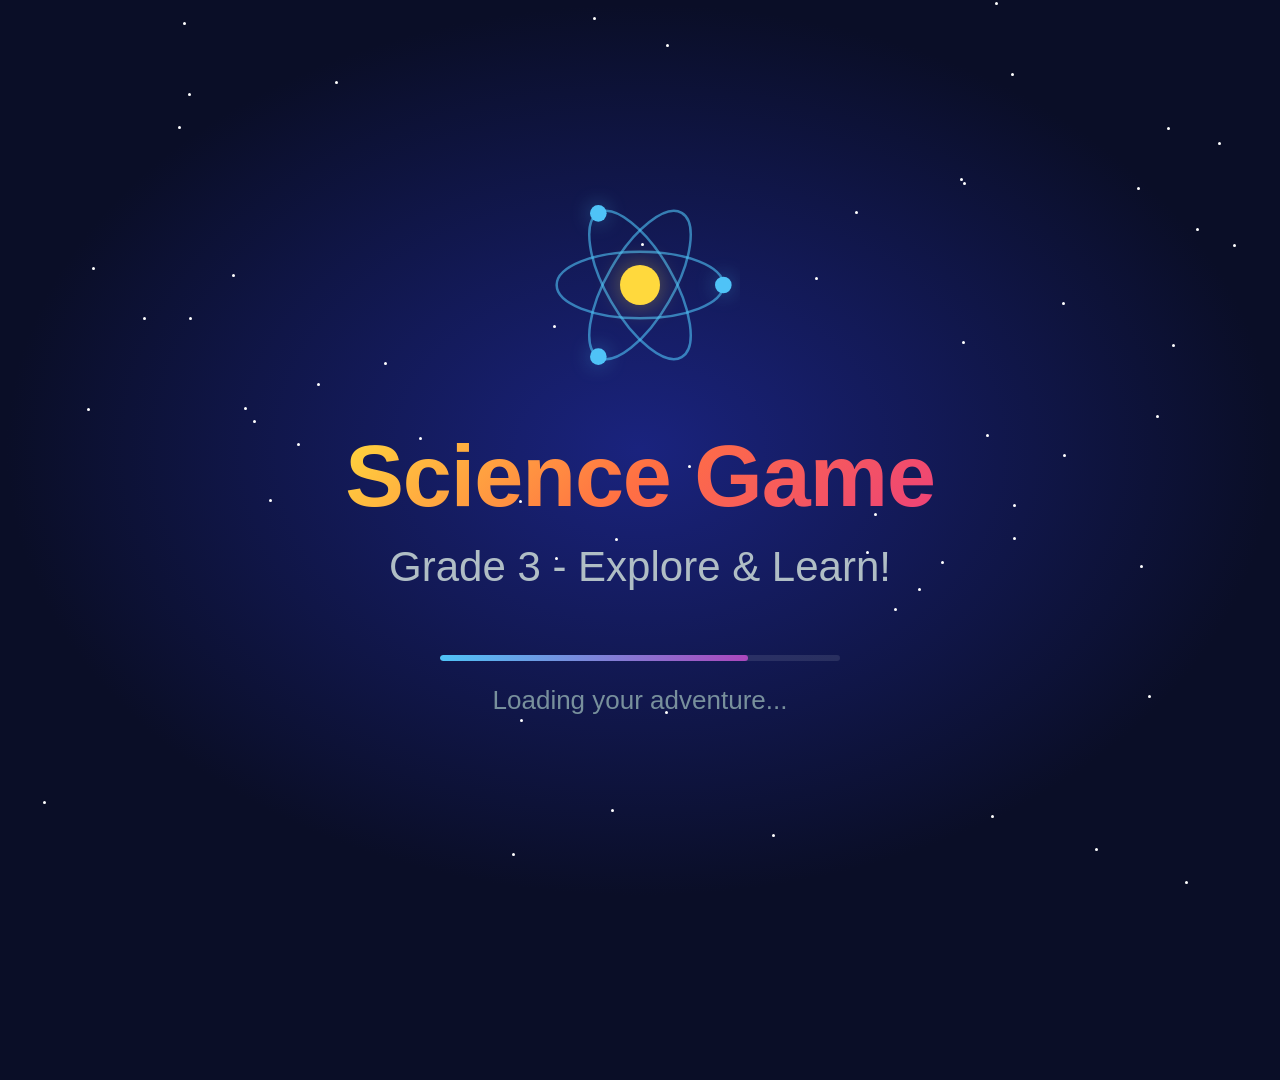
==== science-game/index.html @ 8f6f4080 "Add Samsung TV Science Game for Grade 3 Interactive educational science game built as a Samsung Tize" ====
<!DOCTYPE html>
<html lang="en">
<head>
  <meta charset="UTF-8">
  <meta name="viewport" content="width=1920, initial-scale=1.0">
  <meta http-equiv="X-UA-Compatible" content="ie=edge">
  <title>Science Game - Grade 3</title>
  <link rel="stylesheet" href="css/styles.css">
  <link rel="stylesheet" href="css/animations.css">
</head>
<body>
  <!-- ========== SPLASH SCREEN ========== -->
  <div id="screen-splash" class="screen active">
    <div class="splash-bg">
      <div class="stars-container" id="stars-container"></div>
      <div class="splash-content">
        <div class="splash-icon">
          <svg viewBox="0 0 120 120" class="atom-icon">
            <ellipse cx="60" cy="60" rx="50" ry="20" class="orbit orbit-1"/>
            <ellipse cx="60" cy="60" rx="50" ry="20" class="orbit orbit-2"/>
            <ellipse cx="60" cy="60" rx="50" ry="20" class="orbit orbit-3"/>
            <circle cx="60" cy="60" r="12" class="nucleus"/>
            <circle cx="110" cy="60" r="5" class="electron electron-1"/>
            <circle cx="35" cy="17" r="5" class="electron electron-2"/>
            <circle cx="35" cy="103" r="5" class="electron electron-3"/>
          </svg>
        </div>
        <h1 class="splash-title">Science Game</h1>
        <p class="splash-subtitle">Grade 3 - Explore & Learn!</p>
        <div class="loading-bar">
          <div class="loading-fill" id="loading-fill"></div>
        </div>
        <p class="splash-hint">Loading your adventure...</p>
      </div>
    </div>
  </div>

  <!-- ========== MAIN MENU ========== -->
  <div id="screen-menu" class="screen">
    <div class="menu-bg">
      <div class="particles" id="menu-particles"></div>
      <div class="menu-header">
        <div class="menu-logo">
          <svg viewBox="0 0 80 80" class="atom-icon-sm">
            <ellipse cx="40" cy="40" rx="32" ry="12" class="orbit orbit-1"/>
            <ellipse cx="40" cy="40" rx="32" ry="12" class="orbit orbit-2"/>
            <ellipse cx="40" cy="40" rx="32" ry="12" class="orbit orbit-3"/>
            <circle cx="40" cy="40" r="8" class="nucleus"/>
          </svg>
        </div>
        <h1>Science Game</h1>
        <div class="player-info">
          <div class="player-avatar" id="player-avatar">
            <svg viewBox="0 0 40 40">
              <circle cx="20" cy="15" r="8" fill="#FFD93D"/>
              <path d="M6 35 Q6 24 20 24 Q34 24 34 35" fill="#FFD93D"/>
            </svg>
          </div>
          <span id="player-name">Explorer</span>
          <div class="score-badge">
            <svg viewBox="0 0 24 24" width="20" height="20">
              <polygon points="12,2 15,9 22,9 16,14 18,21 12,17 6,21 8,14 2,9 9,9" fill="#FFD93D"/>
            </svg>
            <span id="menu-total-stars">0</span>
          </div>
        </div>
      </div>

      <div class="menu-grid" id="menu-grid">
        <!-- Topic Card: States of Matter -->
        <div class="topic-card focusable" data-topic="matter" data-nav-row="0" data-nav-col="0" tabindex="0">
          <div class="card-glow"></div>
          <div class="card-icon">
            <svg viewBox="0 0 80 80">
              <rect x="15" y="45" width="22" height="22" rx="2" fill="#4FC3F7" opacity="0.9"/>
              <circle cx="55" cy="30" r="12" fill="#4FC3F7" opacity="0.6"/>
              <circle cx="50" cy="55" r="4" fill="#4FC3F7" opacity="0.3"/>
              <circle cx="60" cy="50" r="3" fill="#4FC3F7" opacity="0.3"/>
              <circle cx="55" cy="60" r="3.5" fill="#4FC3F7" opacity="0.3"/>
            </svg>
          </div>
          <h3>States of Matter</h3>
          <p>Solid, Liquid & Gas</p>
          <div class="card-stars" id="stars-matter">
            <span class="star empty"></span><span class="star empty"></span><span class="star empty"></span>
          </div>
          <div class="card-badge">10 Questions</div>
        </div>

        <!-- Topic Card: Solar System -->
        <div class="topic-card focusable" data-topic="solar" data-nav-row="0" data-nav-col="1" tabindex="0">
          <div class="card-glow"></div>
          <div class="card-icon">
            <svg viewBox="0 0 80 80">
              <circle cx="40" cy="40" r="14" fill="#FFD93D"/>
              <circle cx="40" cy="40" r="22" fill="none" stroke="#FFD93D" stroke-width="1" opacity="0.4"/>
              <circle cx="62" cy="40" r="4" fill="#4FC3F7"/>
              <circle cx="40" cy="40" r="30" fill="none" stroke="#FFD93D" stroke-width="1" opacity="0.3"/>
              <circle cx="40" cy="10" r="3" fill="#FF7043"/>
            </svg>
          </div>
          <h3>Solar System</h3>
          <p>Planets & Stars</p>
          <div class="card-stars" id="stars-solar">
            <span class="star empty"></span><span class="star empty"></span><span class="star empty"></span>
          </div>
          <div class="card-badge">10 Questions</div>
        </div>

        <!-- Topic Card: Plants -->
        <div class="topic-card focusable" data-topic="plants" data-nav-row="0" data-nav-col="2" tabindex="0">
          <div class="card-glow"></div>
          <div class="card-icon">
            <svg viewBox="0 0 80 80">
              <rect x="37" y="40" width="6" height="25" rx="2" fill="#66BB6A"/>
              <ellipse cx="40" cy="32" rx="16" ry="14" fill="#66BB6A"/>
              <ellipse cx="30" cy="36" rx="10" ry="8" fill="#81C784"/>
              <ellipse cx="50" cy="36" rx="10" ry="8" fill="#81C784"/>
              <circle cx="40" cy="28" r="4" fill="#FFEE58"/>
            </svg>
          </div>
          <h3>Plant Life</h3>
          <p>Seeds to Trees</p>
          <div class="card-stars" id="stars-plants">
            <span class="star empty"></span><span class="star empty"></span><span class="star empty"></span>
          </div>
          <div class="card-badge">10 Questions</div>
        </div>

        <!-- Topic Card: Animals -->
        <div class="topic-card focusable" data-topic="animals" data-nav-row="1" data-nav-col="0" tabindex="0">
          <div class="card-glow"></div>
          <div class="card-icon">
            <svg viewBox="0 0 80 80">
              <ellipse cx="40" cy="45" rx="18" ry="14" fill="#FF8A65"/>
              <circle cx="32" cy="32" r="8" fill="#FF8A65"/>
              <circle cx="48" cy="32" r="8" fill="#FF8A65"/>
              <circle cx="32" cy="30" r="3" fill="#FFF"/>
              <circle cx="48" cy="30" r="3" fill="#FFF"/>
              <circle cx="32" cy="31" r="1.5" fill="#333"/>
              <circle cx="48" cy="31" r="1.5" fill="#333"/>
              <ellipse cx="40" cy="38" rx="4" ry="3" fill="#FF7043"/>
            </svg>
          </div>
          <h3>Animals</h3>
          <p>Habitats & Groups</p>
          <div class="card-stars" id="stars-animals">
            <span class="star empty"></span><span class="star empty"></span><span class="star empty"></span>
          </div>
          <div class="card-badge">10 Questions</div>
        </div>

        <!-- Topic Card: Human Body -->
        <div class="topic-card focusable" data-topic="body" data-nav-row="1" data-nav-col="1" tabindex="0">
          <div class="card-glow"></div>
          <div class="card-icon">
            <svg viewBox="0 0 80 80">
              <circle cx="40" cy="22" r="10" fill="#EF9A9A"/>
              <rect x="32" y="32" width="16" height="22" rx="4" fill="#EF9A9A"/>
              <rect x="22" y="34" width="10" height="4" rx="2" fill="#EF9A9A"/>
              <rect x="48" y="34" width="10" height="4" rx="2" fill="#EF9A9A"/>
              <rect x="34" y="54" width="5" height="14" rx="2" fill="#EF9A9A"/>
              <rect x="41" y="54" width="5" height="14" rx="2" fill="#EF9A9A"/>
            </svg>
          </div>
          <h3>Human Body</h3>
          <p>Bones & Organs</p>
          <div class="card-stars" id="stars-body">
            <span class="star empty"></span><span class="star empty"></span><span class="star empty"></span>
          </div>
          <div class="card-badge">10 Questions</div>
        </div>

        <!-- Topic Card: Weather -->
        <div class="topic-card focusable" data-topic="weather" data-nav-row="1" data-nav-col="2" tabindex="0">
          <div class="card-glow"></div>
          <div class="card-icon">
            <svg viewBox="0 0 80 80">
              <circle cx="36" cy="32" r="14" fill="#FFD93D"/>
              <path d="M50 42 Q58 30 66 42 Q74 30 74 42 Q74 54 62 54 L46 54 Q38 54 38 46 Q38 38 50 42Z" fill="#B0BEC5"/>
              <line x1="44" y1="58" x2="44" y2="68" stroke="#4FC3F7" stroke-width="2" stroke-linecap="round"/>
              <line x1="52" y1="58" x2="52" y2="66" stroke="#4FC3F7" stroke-width="2" stroke-linecap="round"/>
              <line x1="60" y1="58" x2="60" y2="70" stroke="#4FC3F7" stroke-width="2" stroke-linecap="round"/>
            </svg>
          </div>
          <h3>Weather</h3>
          <p>Sun, Rain & Wind</p>
          <div class="card-stars" id="stars-weather">
            <span class="star empty"></span><span class="star empty"></span><span class="star empty"></span>
          </div>
          <div class="card-badge">10 Questions</div>
        </div>
      </div>

      <div class="menu-footer">
        <div class="control-hint">
          <span class="key-icon">&#9664; &#9654; &#9650; &#9660;</span> Navigate
          <span class="key-icon spacer">OK</span> Select
          <span class="key-icon spacer">BACK</span> Exit
        </div>
      </div>
    </div>
  </div>

  <!-- ========== GAME SCREEN ========== -->
  <div id="screen-game" class="screen">
    <div class="game-bg">
      <!-- Top Bar -->
      <div class="game-topbar">
        <div class="topbar-left">
          <button class="btn-back focusable" id="btn-back" data-nav-row="0" data-nav-col="0" tabindex="0">
            <svg viewBox="0 0 24 24" width="24" height="24">
              <path d="M20 11H7.83l5.59-5.59L12 4l-8 8 8 8 1.41-1.41L7.83 13H20v-2z" fill="currentColor"/>
            </svg>
            Back
          </button>
          <h2 id="game-topic-title">States of Matter</h2>
        </div>
        <div class="topbar-right">
          <div class="progress-container">
            <div class="progress-bar">
              <div class="progress-fill" id="progress-fill"></div>
            </div>
            <span id="progress-text">1/10</span>
          </div>
          <div class="score-display">
            <svg viewBox="0 0 24 24" width="22" height="22">
              <polygon points="12,2 15,9 22,9 16,14 18,21 12,17 6,21 8,14 2,9 9,9" fill="#FFD93D"/>
            </svg>
            <span id="game-score">0</span>
          </div>
        </div>
      </div>

      <!-- Question Area -->
      <div class="question-area">
        <div class="question-card" id="question-card">
          <div class="question-number" id="question-number">Question 1</div>
          <div class="question-text" id="question-text">Loading question...</div>
          <div class="question-hint" id="question-hint"></div>
        </div>

        <!-- Visual Aid Area -->
        <div class="visual-aid" id="visual-aid"></div>
      </div>

      <!-- Answer Options -->
      <div class="answers-grid" id="answers-grid">
        <button class="answer-btn focusable" data-answer="0" data-nav-row="2" data-nav-col="0" tabindex="0">
          <span class="answer-letter">A</span>
          <span class="answer-text" id="answer-0">Answer A</span>
          <span class="answer-icon"></span>
        </button>
        <button class="answer-btn focusable" data-answer="1" data-nav-row="2" data-nav-col="1" tabindex="0">
          <span class="answer-letter">B</span>
          <span class="answer-text" id="answer-1">Answer B</span>
          <span class="answer-icon"></span>
        </button>
        <button class="answer-btn focusable" data-answer="2" data-nav-row="3" data-nav-col="0" tabindex="0">
          <span class="answer-letter">C</span>
          <span class="answer-text" id="answer-2">Answer C</span>
          <span class="answer-icon"></span>
        </button>
        <button class="answer-btn focusable" data-answer="3" data-nav-row="3" data-nav-col="1" tabindex="0">
          <span class="answer-letter">D</span>
          <span class="answer-text" id="answer-3">Answer D</span>
          <span class="answer-icon"></span>
        </button>
      </div>

      <!-- Feedback Overlay -->
      <div class="feedback-overlay" id="feedback-overlay">
        <div class="feedback-content" id="feedback-content">
          <div class="feedback-icon" id="feedback-icon"></div>
          <h2 id="feedback-title">Correct!</h2>
          <p id="feedback-text">Great job!</p>
          <div class="feedback-points" id="feedback-points">+10</div>
        </div>
      </div>

      <!-- Timer -->
      <div class="timer-ring" id="timer-ring">
        <svg viewBox="0 0 60 60">
          <circle cx="30" cy="30" r="26" fill="none" stroke="rgba(255,255,255,0.1)" stroke-width="4"/>
          <circle cx="30" cy="30" r="26" fill="none" stroke="#4FC3F7" stroke-width="4"
            stroke-dasharray="163.36" stroke-dashoffset="0" id="timer-circle"
            stroke-linecap="round" transform="rotate(-90 30 30)"/>
        </svg>
        <span id="timer-text">15</span>
      </div>
    </div>
  </div>

  <!-- ========== RESULTS SCREEN ========== -->
  <div id="screen-results" class="screen">
    <div class="results-bg">
      <div class="confetti-container" id="confetti-container"></div>
      <div class="results-content">
        <div class="results-trophy" id="results-trophy">
          <svg viewBox="0 0 120 140">
            <path d="M35 20 h50 v10 q0 40 -25 55 q-25 -15 -25 -55 z" fill="#FFD93D"/>
            <rect x="45" y="85" width="30" height="8" rx="2" fill="#FFC107"/>
            <rect x="40" y="93" width="40" height="6" rx="3" fill="#FFD93D"/>
            <path d="M35 20 h-15 q-5 0 -5 10 v10 q0 15 20 20" fill="none" stroke="#FFD93D" stroke-width="6" stroke-linecap="round"/>
            <path d="M85 20 h15 q5 0 5 10 v10 q0 15 -20 20" fill="none" stroke="#FFD93D" stroke-width="6" stroke-linecap="round"/>
          </svg>
        </div>
        <h1 id="results-title">Amazing!</h1>
        <p id="results-subtitle">You completed States of Matter</p>

        <div class="results-stats">
          <div class="stat-card">
            <div class="stat-value" id="results-score">0</div>
            <div class="stat-label">Points</div>
          </div>
          <div class="stat-card">
            <div class="stat-value" id="results-correct">0/10</div>
            <div class="stat-label">Correct</div>
          </div>
          <div class="stat-card">
            <div class="stat-value" id="results-time">0s</div>
            <div class="stat-label">Avg Time</div>
          </div>
        </div>

        <div class="results-stars" id="results-stars">
          <span class="result-star"></span>
          <span class="result-star"></span>
          <span class="result-star"></span>
        </div>

        <div class="results-buttons">
          <button class="btn-primary focusable" id="btn-retry" data-nav-row="0" data-nav-col="0" tabindex="0">
            <svg viewBox="0 0 24 24" width="22" height="22">
              <path d="M17.65 6.35A7.96 7.96 0 0012 4c-4.42 0-7.99 3.58-7.99 8s3.57 8 7.99 8c3.73 0 6.84-2.55 7.73-6h-2.08A5.99 5.99 0 0112 18c-3.31 0-6-2.69-6-6s2.69-6 6-6c1.66 0 3.14.69 4.22 1.78L13 11h7V4l-2.35 2.35z" fill="currentColor"/>
            </svg>
            Try Again
          </button>
          <button class="btn-secondary focusable" id="btn-menu" data-nav-row="0" data-nav-col="1" tabindex="0">
            <svg viewBox="0 0 24 24" width="22" height="22">
              <path d="M3 13h8V3H3v10zm0 8h8v-6H3v6zm10 0h8V11h-8v10zm0-18v6h8V3h-8z" fill="currentColor"/>
            </svg>
            Main Menu
          </button>
        </div>

        <div class="control-hint" style="margin-top:40px">
          <span class="key-icon">&#9664; &#9654;</span> Navigate
          <span class="key-icon spacer">OK</span> Select
        </div>
      </div>
    </div>
  </div>

  <script src="js/questions.js"></script>
  <script src="js/sounds.js"></script>
  <script src="js/navigation.js"></script>
  <script src="js/game.js"></script>
  <script src="js/app.js"></script>
</body>
</html>
---- science-game/css/styles.css ----
/* ============================================================
   SCIENCE GAME - Samsung TV Optimized Styles
   Resolution: 1920x1080 (Full HD TV standard)
   Safe Zone: 90% (5% margin on all sides for TV overscan)
   Font Size: Minimum 28px for 10-foot UI readability
   Focus: High-contrast focus indicators for D-pad navigation
   ============================================================ */

/* ---------- Reset & Base ---------- */
*, *::before, *::after {
  margin: 0;
  padding: 0;
  box-sizing: border-box;
}

:root {
  /* Color palette */
  --bg-primary: #0a0e27;
  --bg-secondary: #131940;
  --bg-card: rgba(25, 32, 72, 0.85);
  --bg-card-hover: rgba(35, 45, 95, 0.95);
  --text-primary: #FFFFFF;
  --text-secondary: #B0BEC5;
  --text-muted: #78909C;
  --accent-blue: #4FC3F7;
  --accent-green: #66BB6A;
  --accent-yellow: #FFD93D;
  --accent-red: #EF5350;
  --accent-orange: #FF7043;
  --accent-purple: #AB47BC;
  --accent-pink: #EC407A;
  --glow-blue: rgba(79, 195, 247, 0.4);
  --glow-green: rgba(102, 187, 106, 0.4);
  --glow-yellow: rgba(255, 217, 61, 0.4);
  --focus-ring: #FFD93D;
  --safe-margin: 5%;

  /* Typography - TV optimized sizes */
  --font-xs: 22px;
  --font-sm: 26px;
  --font-md: 32px;
  --font-lg: 42px;
  --font-xl: 56px;
  --font-xxl: 72px;

  /* Spacing */
  --space-xs: 8px;
  --space-sm: 16px;
  --space-md: 24px;
  --space-lg: 40px;
  --space-xl: 64px;
}

html, body {
  width: 1920px;
  height: 1080px;
  overflow: hidden;
  font-family: 'SamsungOne', 'Segoe UI', -apple-system, BlinkMacSystemFont, sans-serif;
  background: var(--bg-primary);
  color: var(--text-primary);
  -webkit-font-smoothing: antialiased;
  -moz-osx-font-smoothing: grayscale;
  user-select: none;
  cursor: none;
}

/* ---------- Screen Management ---------- */
.screen {
  position: absolute;
  top: 0;
  left: 0;
  width: 100%;
  height: 100%;
  opacity: 0;
  visibility: hidden;
  transition: opacity 0.4s ease, visibility 0.4s ease;
  will-change: opacity;
}

.screen.active {
  opacity: 1;
  visibility: visible;
}

/* ============================================================
   SPLASH SCREEN
   ============================================================ */
.splash-bg {
  width: 100%;
  height: 100%;
  background: radial-gradient(ellipse at center, #1a237e 0%, #0a0e27 70%);
  display: flex;
  align-items: center;
  justify-content: center;
  position: relative;
  overflow: hidden;
}

.stars-container {
  position: absolute;
  width: 100%;
  height: 100%;
  pointer-events: none;
}

.star-particle {
  position: absolute;
  width: 3px;
  height: 3px;
  background: #FFF;
  border-radius: 50%;
  animation: twinkle 2s ease-in-out infinite;
}

.splash-content {
  text-align: center;
  z-index: 2;
}

.splash-icon {
  width: 200px;
  height: 200px;
  margin: 0 auto var(--space-lg);
}

.atom-icon, .atom-icon-sm {
  width: 100%;
  height: 100%;
}

.orbit {
  fill: none;
  stroke: var(--accent-blue);
  stroke-width: 1.5;
  opacity: 0.6;
}

.orbit-1 { transform-origin: center; }
.orbit-2 { transform: rotate(60deg); transform-origin: center; }
.orbit-3 { transform: rotate(120deg); transform-origin: center; }

.nucleus {
  fill: var(--accent-yellow);
  filter: drop-shadow(0 0 8px var(--glow-yellow));
}

.electron {
  fill: var(--accent-blue);
  filter: drop-shadow(0 0 6px var(--glow-blue));
}

.splash-title {
  font-size: 88px;
  font-weight: 800;
  letter-spacing: -1px;
  background: linear-gradient(135deg, #FFD93D 0%, #FF7043 50%, #EC407A 100%);
  -webkit-background-clip: text;
  -webkit-text-fill-color: transparent;
  background-clip: text;
  margin-bottom: var(--space-sm);
  text-shadow: none;
}

.splash-subtitle {
  font-size: var(--font-lg);
  color: var(--text-secondary);
  font-weight: 400;
  margin-bottom: var(--space-xl);
}

.loading-bar {
  width: 400px;
  height: 6px;
  background: rgba(255, 255, 255, 0.1);
  border-radius: 3px;
  margin: 0 auto var(--space-md);
  overflow: hidden;
}

.loading-fill {
  width: 0%;
  height: 100%;
  background: linear-gradient(90deg, var(--accent-blue), var(--accent-purple));
  border-radius: 3px;
  transition: width 0.3s ease;
}

.splash-hint {
  font-size: var(--font-sm);
  color: var(--text-muted);
  animation: pulse 1.5s ease-in-out infinite;
}

/* ============================================================
   MAIN MENU
   ============================================================ */
.menu-bg {
  width: 100%;
  height: 100%;
  background: linear-gradient(160deg, #0d1137 0%, #0a0e27 40%, #131940 100%);
  padding: var(--safe-margin);
  display: flex;
  flex-direction: column;
  position: relative;
  overflow: hidden;
}

.particles {
  position: absolute;
  width: 100%;
  height: 100%;
  top: 0;
  left: 0;
  pointer-events: none;
}

.particle {
  position: absolute;
  border-radius: 50%;
  opacity: 0.15;
  animation: float 8s ease-in-out infinite;
}

.menu-header {
  display: flex;
  align-items: center;
  gap: var(--space-md);
  margin-bottom: var(--space-lg);
  z-index: 2;
}

.menu-logo {
  width: 60px;
  height: 60px;
  flex-shrink: 0;
}

.menu-header h1 {
  font-size: var(--font-xl);
  font-weight: 700;
  background: linear-gradient(135deg, #FFD93D, #FF7043);
  -webkit-background-clip: text;
  -webkit-text-fill-color: transparent;
  background-clip: text;
  flex: 1;
}

.player-info {
  display: flex;
  align-items: center;
  gap: var(--space-sm);
  background: var(--bg-card);
  padding: 12px 24px;
  border-radius: 50px;
  border: 1px solid rgba(255, 255, 255, 0.08);
}

.player-avatar {
  width: 40px;
  height: 40px;
}

.player-info span {
  font-size: var(--font-sm);
  font-weight: 500;
}

.score-badge {
  display: flex;
  align-items: center;
  gap: 6px;
  background: rgba(255, 217, 61, 0.15);
  padding: 6px 16px;
  border-radius: 20px;
  margin-left: var(--space-xs);
}

.score-badge span {
  font-size: var(--font-sm);
  color: var(--accent-yellow);
  font-weight: 700;
}

/* ---------- Topic Cards Grid ---------- */
.menu-grid {
  display: grid;
  grid-template-columns: repeat(3, 1fr);
  gap: var(--space-md);
  flex: 1;
  align-content: center;
  z-index: 2;
  max-width: 1500px;
  margin: 0 auto;
  width: 100%;
}

.topic-card {
  background: var(--bg-card);
  border: 2px solid rgba(255, 255, 255, 0.06);
  border-radius: 20px;
  padding: var(--space-lg) var(--space-md);
  text-align: center;
  position: relative;
  overflow: hidden;
  transition: transform 0.25s ease, border-color 0.25s ease, background 0.25s ease;
  outline: none;
}

.topic-card .card-glow {
  position: absolute;
  top: -50%;
  left: -50%;
  width: 200%;
  height: 200%;
  background: radial-gradient(circle, rgba(79, 195, 247, 0.08) 0%, transparent 60%);
  opacity: 0;
  transition: opacity 0.3s ease;
  pointer-events: none;
}

.topic-card:focus .card-glow,
.topic-card.focused .card-glow {
  opacity: 1;
}

/* TV Focus State - High visibility for 10-foot UI */
.topic-card:focus,
.topic-card.focused {
  transform: scale(1.05);
  border-color: var(--focus-ring);
  background: var(--bg-card-hover);
  box-shadow: 0 0 0 3px var(--focus-ring), 0 8px 40px rgba(255, 217, 61, 0.15);
}

.card-icon {
  width: 100px;
  height: 100px;
  margin: 0 auto var(--space-sm);
}

.card-icon svg {
  width: 100%;
  height: 100%;
}

.topic-card h3 {
  font-size: var(--font-md);
  font-weight: 700;
  margin-bottom: var(--space-xs);
}

.topic-card p {
  font-size: var(--font-sm);
  color: var(--text-secondary);
  margin-bottom: var(--space-sm);
}

.card-stars {
  display: flex;
  justify-content: center;
  gap: 8px;
  margin-bottom: var(--space-sm);
}

.star {
  display: inline-block;
  width: 28px;
  height: 28px;
  background: url("data:image/svg+xml,%3Csvg viewBox='0 0 24 24' xmlns='http://www.w3.org/2000/svg'%3E%3Cpolygon points='12,2 15,9 22,9 16,14 18,21 12,17 6,21 8,14 2,9 9,9' fill='%23FFD93D'/%3E%3C/svg%3E") center/contain no-repeat;
}

.star.empty {
  background-image: url("data:image/svg+xml,%3Csvg viewBox='0 0 24 24' xmlns='http://www.w3.org/2000/svg'%3E%3Cpolygon points='12,2 15,9 22,9 16,14 18,21 12,17 6,21 8,14 2,9 9,9' fill='none' stroke='%2378909C' stroke-width='1.5'/%3E%3C/svg%3E");
}

.card-badge {
  font-size: var(--font-xs);
  color: var(--accent-blue);
  background: rgba(79, 195, 247, 0.12);
  padding: 6px 18px;
  border-radius: 20px;
  display: inline-block;
}

/* ---------- Menu Footer ---------- */
.menu-footer {
  text-align: center;
  padding-top: var(--space-md);
  z-index: 2;
}

.control-hint {
  font-size: var(--font-xs);
  color: var(--text-muted);
  display: flex;
  align-items: center;
  justify-content: center;
  gap: 8px;
}

.key-icon {
  display: inline-flex;
  align-items: center;
  justify-content: center;
  background: rgba(255, 255, 255, 0.1);
  border: 1px solid rgba(255, 255, 255, 0.15);
  border-radius: 8px;
  padding: 4px 12px;
  font-size: 18px;
  min-width: 36px;
}

.key-icon.spacer {
  margin-left: 20px;
}

/* ============================================================
   GAME SCREEN
   ============================================================ */
.game-bg {
  width: 100%;
  height: 100%;
  background: linear-gradient(160deg, #0d1137 0%, #0a0e27 50%, #131940 100%);
  padding: var(--safe-margin);
  display: flex;
  flex-direction: column;
  position: relative;
}

/* ---------- Top Bar ---------- */
.game-topbar {
  display: flex;
  align-items: center;
  justify-content: space-between;
  margin-bottom: var(--space-md);
}

.topbar-left {
  display: flex;
  align-items: center;
  gap: var(--space-md);
}

.btn-back {
  display: flex;
  align-items: center;
  gap: 8px;
  background: var(--bg-card);
  border: 2px solid transparent;
  border-radius: 12px;
  color: var(--text-primary);
  font-size: var(--font-sm);
  padding: 10px 20px;
  cursor: pointer;
  outline: none;
  transition: transform 0.2s ease, border-color 0.2s ease;
}

.btn-back:focus,
.btn-back.focused {
  border-color: var(--focus-ring);
  transform: scale(1.05);
  box-shadow: 0 0 0 3px var(--focus-ring);
}

#game-topic-title {
  font-size: var(--font-lg);
  font-weight: 700;
}

.topbar-right {
  display: flex;
  align-items: center;
  gap: var(--space-lg);
}

.progress-container {
  display: flex;
  align-items: center;
  gap: var(--space-sm);
}

.progress-bar {
  width: 200px;
  height: 8px;
  background: rgba(255, 255, 255, 0.1);
  border-radius: 4px;
  overflow: hidden;
}

.progress-fill {
  height: 100%;
  background: linear-gradient(90deg, var(--accent-blue), var(--accent-purple));
  border-radius: 4px;
  transition: width 0.5s ease;
  width: 10%;
}

#progress-text {
  font-size: var(--font-sm);
  color: var(--text-secondary);
  min-width: 60px;
  text-align: right;
}

.score-display {
  display: flex;
  align-items: center;
  gap: 8px;
  background: rgba(255, 217, 61, 0.12);
  padding: 10px 20px;
  border-radius: 14px;
}

.score-display span {
  font-size: var(--font-md);
  font-weight: 700;
  color: var(--accent-yellow);
}

/* ---------- Question Area ---------- */
.question-area {
  display: flex;
  align-items: flex-start;
  gap: var(--space-lg);
  margin-bottom: var(--space-lg);
  flex: 0 0 auto;
}

.question-card {
  flex: 1;
  background: var(--bg-card);
  border: 1px solid rgba(255, 255, 255, 0.08);
  border-radius: 20px;
  padding: var(--space-lg) var(--space-xl);
  position: relative;
}

.question-number {
  font-size: var(--font-xs);
  color: var(--accent-blue);
  font-weight: 600;
  text-transform: uppercase;
  letter-spacing: 2px;
  margin-bottom: var(--space-sm);
}

.question-text {
  font-size: var(--font-lg);
  font-weight: 600;
  line-height: 1.4;
  color: var(--text-primary);
}

.question-hint {
  font-size: var(--font-sm);
  color: var(--accent-yellow);
  margin-top: var(--space-sm);
  opacity: 0;
  transition: opacity 0.3s ease;
}

.question-hint.visible {
  opacity: 1;
}

.visual-aid {
  width: 340px;
  height: 220px;
  flex-shrink: 0;
  background: var(--bg-card);
  border: 1px solid rgba(255, 255, 255, 0.08);
  border-radius: 20px;
  display: flex;
  align-items: center;
  justify-content: center;
  overflow: hidden;
}

.visual-aid svg {
  width: 90%;
  height: 90%;
}

.visual-aid.hidden {
  display: none;
}

/* ---------- Answer Buttons ---------- */
.answers-grid {
  display: grid;
  grid-template-columns: 1fr 1fr;
  gap: var(--space-md);
  max-width: 1400px;
  margin: 0 auto;
  width: 100%;
}

.answer-btn {
  display: flex;
  align-items: center;
  gap: var(--space-md);
  background: var(--bg-card);
  border: 2px solid rgba(255, 255, 255, 0.08);
  border-radius: 16px;
  padding: var(--space-md) var(--space-lg);
  color: var(--text-primary);
  font-size: var(--font-md);
  text-align: left;
  cursor: pointer;
  outline: none;
  transition: transform 0.2s ease, border-color 0.2s ease, background 0.2s ease;
  position: relative;
  overflow: hidden;
}

.answer-letter {
  display: flex;
  align-items: center;
  justify-content: center;
  width: 50px;
  height: 50px;
  background: rgba(79, 195, 247, 0.15);
  border-radius: 12px;
  font-size: var(--font-md);
  font-weight: 700;
  color: var(--accent-blue);
  flex-shrink: 0;
}

.answer-text {
  flex: 1;
  font-weight: 500;
}

.answer-icon {
  width: 36px;
  height: 36px;
  flex-shrink: 0;
  opacity: 0;
  transition: opacity 0.3s ease;
}

/* Focus state */
.answer-btn:focus,
.answer-btn.focused {
  transform: scale(1.03);
  border-color: var(--focus-ring);
  background: var(--bg-card-hover);
  box-shadow: 0 0 0 3px var(--focus-ring), 0 4px 20px rgba(255, 217, 61, 0.1);
}

.answer-btn:focus .answer-letter,
.answer-btn.focused .answer-letter {
  background: rgba(255, 217, 61, 0.2);
  color: var(--accent-yellow);
}

/* Correct answer */
.answer-btn.correct {
  border-color: var(--accent-green) !important;
  background: rgba(102, 187, 106, 0.15) !important;
  box-shadow: 0 0 0 3px var(--accent-green), 0 4px 30px var(--glow-green) !important;
}

.answer-btn.correct .answer-letter {
  background: var(--accent-green);
  color: #FFF;
}

.answer-btn.correct .answer-icon {
  opacity: 1;
}

.answer-btn.correct .answer-icon::after {
  content: '\2713';
  font-size: 28px;
  color: var(--accent-green);
}

/* Wrong answer */
.answer-btn.wrong {
  border-color: var(--accent-red) !important;
  background: rgba(239, 83, 80, 0.15) !important;
  box-shadow: 0 0 0 3px var(--accent-red) !important;
}

.answer-btn.wrong .answer-letter {
  background: var(--accent-red);
  color: #FFF;
}

.answer-btn.wrong .answer-icon {
  opacity: 1;
}

.answer-btn.wrong .answer-icon::after {
  content: '\2717';
  font-size: 28px;
  color: var(--accent-red);
}

/* Disabled state */
.answer-btn.disabled {
  pointer-events: none;
  opacity: 0.5;
}

/* ---------- Timer ---------- */
.timer-ring {
  position: absolute;
  bottom: calc(var(--safe-margin) + 20px);
  right: calc(var(--safe-margin) + 20px);
  width: 80px;
  height: 80px;
  display: flex;
  align-items: center;
  justify-content: center;
}

.timer-ring svg {
  position: absolute;
  width: 100%;
  height: 100%;
}

#timer-text {
  font-size: var(--font-md);
  font-weight: 700;
  color: var(--accent-blue);
  z-index: 1;
}

#timer-text.warning {
  color: var(--accent-orange);
}

#timer-text.danger {
  color: var(--accent-red);
  animation: pulse 0.5s ease-in-out infinite;
}

/* ---------- Feedback Overlay ---------- */
.feedback-overlay {
  position: absolute;
  top: 0;
  left: 0;
  width: 100%;
  height: 100%;
  background: rgba(10, 14, 39, 0.85);
  display: flex;
  align-items: center;
  justify-content: center;
  z-index: 100;
  opacity: 0;
  visibility: hidden;
  transition: opacity 0.3s ease, visibility 0.3s ease;
}

.feedback-overlay.visible {
  opacity: 1;
  visibility: visible;
}

.feedback-content {
  text-align: center;
  animation: popIn 0.4s cubic-bezier(0.175, 0.885, 0.32, 1.275);
}

.feedback-icon {
  width: 120px;
  height: 120px;
  margin: 0 auto var(--space-md);
  border-radius: 50%;
  display: flex;
  align-items: center;
  justify-content: center;
  font-size: 64px;
}

.feedback-icon.correct {
  background: rgba(102, 187, 106, 0.2);
  border: 3px solid var(--accent-green);
  color: var(--accent-green);
}

.feedback-icon.wrong {
  background: rgba(239, 83, 80, 0.2);
  border: 3px solid var(--accent-red);
  color: var(--accent-red);
}

.feedback-icon.timeout {
  background: rgba(255, 112, 67, 0.2);
  border: 3px solid var(--accent-orange);
  color: var(--accent-orange);
}

#feedback-title {
  font-size: var(--font-xl);
  font-weight: 700;
  margin-bottom: var(--space-xs);
}

#feedback-text {
  font-size: var(--font-md);
  color: var(--text-secondary);
  max-width: 600px;
  margin: 0 auto;
}

.feedback-points {
  font-size: var(--font-lg);
  font-weight: 800;
  color: var(--accent-yellow);
  margin-top: var(--space-sm);
  animation: scoreFloat 1s ease-out;
}

/* ============================================================
   RESULTS SCREEN
   ============================================================ */
.results-bg {
  width: 100%;
  height: 100%;
  background: linear-gradient(160deg, #0d1137 0%, #0a0e27 50%, #131940 100%);
  display: flex;
  align-items: center;
  justify-content: center;
  position: relative;
  overflow: hidden;
}

.confetti-container {
  position: absolute;
  width: 100%;
  height: 100%;
  pointer-events: none;
  z-index: 1;
}

.confetti-piece {
  position: absolute;
  width: 10px;
  height: 20px;
  border-radius: 2px;
  top: -20px;
  animation: confettiFall 3s ease-out forwards;
}

.results-content {
  text-align: center;
  z-index: 2;
}

.results-trophy {
  width: 160px;
  height: 180px;
  margin: 0 auto var(--space-md);
  animation: trophyBounce 0.8s cubic-bezier(0.175, 0.885, 0.32, 1.275);
}

.results-trophy svg {
  width: 100%;
  height: 100%;
  filter: drop-shadow(0 0 20px var(--glow-yellow));
}

#results-title {
  font-size: var(--font-xxl);
  font-weight: 800;
  background: linear-gradient(135deg, #FFD93D, #FF7043);
  -webkit-background-clip: text;
  -webkit-text-fill-color: transparent;
  background-clip: text;
  margin-bottom: var(--space-xs);
}

#results-subtitle {
  font-size: var(--font-md);
  color: var(--text-secondary);
  margin-bottom: var(--space-lg);
}

.results-stats {
  display: flex;
  gap: var(--space-lg);
  justify-content: center;
  margin-bottom: var(--space-lg);
}

.stat-card {
  background: var(--bg-card);
  border: 1px solid rgba(255, 255, 255, 0.08);
  border-radius: 16px;
  padding: var(--space-md) var(--space-xl);
  min-width: 180px;
}

.stat-value {
  font-size: var(--font-xl);
  font-weight: 800;
  color: var(--accent-blue);
}

.stat-label {
  font-size: var(--font-sm);
  color: var(--text-muted);
  margin-top: 4px;
}

.results-stars {
  display: flex;
  justify-content: center;
  gap: var(--space-md);
  margin-bottom: var(--space-lg);
}

.result-star {
  display: inline-block;
  width: 64px;
  height: 64px;
  background: url("data:image/svg+xml,%3Csvg viewBox='0 0 24 24' xmlns='http://www.w3.org/2000/svg'%3E%3Cpolygon points='12,2 15,9 22,9 16,14 18,21 12,17 6,21 8,14 2,9 9,9' fill='none' stroke='%2378909C' stroke-width='1'/%3E%3C/svg%3E") center/contain no-repeat;
  transition: transform 0.5s ease;
}

.result-star.earned {
  background-image: url("data:image/svg+xml,%3Csvg viewBox='0 0 24 24' xmlns='http://www.w3.org/2000/svg'%3E%3Cpolygon points='12,2 15,9 22,9 16,14 18,21 12,17 6,21 8,14 2,9 9,9' fill='%23FFD93D'/%3E%3C/svg%3E");
  filter: drop-shadow(0 0 8px rgba(255, 217, 61, 0.6));
  animation: starPop 0.5s cubic-bezier(0.175, 0.885, 0.32, 1.275);
}

/* ---------- Buttons ---------- */
.results-buttons {
  display: flex;
  gap: var(--space-md);
  justify-content: center;
}

.btn-primary,
.btn-secondary {
  display: flex;
  align-items: center;
  gap: 12px;
  padding: 16px 40px;
  border-radius: 14px;
  font-size: var(--font-md);
  font-weight: 600;
  cursor: pointer;
  outline: none;
  border: 2px solid transparent;
  transition: transform 0.2s ease, border-color 0.2s ease, box-shadow 0.2s ease;
}

.btn-primary {
  background: linear-gradient(135deg, var(--accent-blue), #2196F3);
  color: #FFF;
}

.btn-secondary {
  background: var(--bg-card);
  color: var(--text-primary);
  border-color: rgba(255, 255, 255, 0.1);
}

.btn-primary:focus,
.btn-primary.focused,
.btn-secondary:focus,
.btn-secondary.focused {
  transform: scale(1.06);
  border-color: var(--focus-ring);
  box-shadow: 0 0 0 3px var(--focus-ring), 0 4px 20px rgba(255, 217, 61, 0.15);
}
---- science-game/css/animations.css ----
/* ============================================================
   SCIENCE GAME - Animations & Transitions
   Optimized for Samsung TV hardware-accelerated rendering
   Uses transform & opacity for GPU compositing
   ============================================================ */

/* ---------- Keyframes ---------- */
@keyframes twinkle {
  0%, 100% { opacity: 0.2; transform: scale(1); }
  50% { opacity: 1; transform: scale(1.5); }
}

@keyframes pulse {
  0%, 100% { opacity: 1; }
  50% { opacity: 0.5; }
}

@keyframes float {
  0%, 100% { transform: translateY(0) rotate(0deg); }
  25% { transform: translateY(-20px) rotate(5deg); }
  50% { transform: translateY(-10px) rotate(-3deg); }
  75% { transform: translateY(-25px) rotate(2deg); }
}

@keyframes popIn {
  0% { transform: scale(0.5); opacity: 0; }
  100% { transform: scale(1); opacity: 1; }
}

@keyframes slideUp {
  0% { transform: translateY(40px); opacity: 0; }
  100% { transform: translateY(0); opacity: 1; }
}

@keyframes slideIn {
  0% { transform: translateX(-30px); opacity: 0; }
  100% { transform: translateX(0); opacity: 1; }
}

@keyframes scoreFloat {
  0% { transform: translateY(0); opacity: 1; }
  100% { transform: translateY(-30px); opacity: 0.8; }
}

@keyframes confettiFall {
  0% {
    transform: translateY(0) rotateZ(0deg) rotateX(0deg);
    opacity: 1;
  }
  100% {
    transform: translateY(1100px) rotateZ(720deg) rotateX(360deg);
    opacity: 0;
  }
}

@keyframes trophyBounce {
  0% { transform: scale(0) rotate(-10deg); }
  60% { transform: scale(1.15) rotate(5deg); }
  80% { transform: scale(0.95) rotate(-2deg); }
  100% { transform: scale(1) rotate(0deg); }
}

@keyframes starPop {
  0% { transform: scale(0) rotate(-180deg); }
  70% { transform: scale(1.3) rotate(10deg); }
  100% { transform: scale(1) rotate(0deg); }
}

@keyframes shake {
  0%, 100% { transform: translateX(0); }
  25% { transform: translateX(-8px); }
  50% { transform: translateX(8px); }
  75% { transform: translateX(-4px); }
}

@keyframes glow {
  0%, 100% { box-shadow: 0 0 10px rgba(79, 195, 247, 0.3); }
  50% { box-shadow: 0 0 25px rgba(79, 195, 247, 0.6); }
}

@keyframes orbitRotate1 {
  0% { transform: rotate(0deg); }
  100% { transform: rotate(360deg); }
}

@keyframes orbitRotate2 {
  0% { transform: rotate(60deg); }
  100% { transform: rotate(420deg); }
}

@keyframes orbitRotate3 {
  0% { transform: rotate(120deg); }
  100% { transform: rotate(480deg); }
}

@keyframes electronOrbit1 {
  0% { transform: rotate(0deg) translateX(50px) rotate(0deg); }
  100% { transform: rotate(360deg) translateX(50px) rotate(-360deg); }
}

@keyframes electronOrbit2 {
  0% { transform: rotate(0deg) translateX(50px) rotate(0deg); }
  100% { transform: rotate(360deg) translateX(50px) rotate(-360deg); }
}

/* ---------- Animation Classes ---------- */
.anim-pop {
  animation: popIn 0.4s cubic-bezier(0.175, 0.885, 0.32, 1.275);
}

.anim-slide-up {
  animation: slideUp 0.4s ease-out;
}

.anim-slide-in {
  animation: slideIn 0.3s ease-out;
}

.anim-shake {
  animation: shake 0.4s ease-out;
}

.anim-glow {
  animation: glow 2s ease-in-out infinite;
}

/* ---------- Splash Atom Animation ---------- */
.splash-icon .orbit-1 {
  animation: orbitRotate1 6s linear infinite;
  transform-origin: 60px 60px;
}

.splash-icon .orbit-2 {
  animation: orbitRotate2 6s linear infinite;
  transform-origin: 60px 60px;
}

.splash-icon .orbit-3 {
  animation: orbitRotate3 6s linear infinite;
  transform-origin: 60px 60px;
}

.splash-icon .electron-1 {
  animation: electronOrbit1 3s linear infinite;
  transform-origin: 60px 60px;
}

.splash-icon .electron-2 {
  animation: electronOrbit2 3s linear infinite;
  transform-origin: 60px 60px;
}

.splash-icon .electron-3 {
  animation: electronOrbit1 4s linear infinite reverse;
  transform-origin: 60px 60px;
}

/* ---------- Menu Card Stagger ---------- */
.topic-card:nth-child(1) { animation: slideUp 0.4s ease-out 0.05s both; }
.topic-card:nth-child(2) { animation: slideUp 0.4s ease-out 0.1s both; }
.topic-card:nth-child(3) { animation: slideUp 0.4s ease-out 0.15s both; }
.topic-card:nth-child(4) { animation: slideUp 0.4s ease-out 0.2s both; }
.topic-card:nth-child(5) { animation: slideUp 0.4s ease-out 0.25s both; }
.topic-card:nth-child(6) { animation: slideUp 0.4s ease-out 0.3s both; }

/* ---------- Answer Button Stagger ---------- */
.answer-btn:nth-child(1) { animation: slideUp 0.3s ease-out 0.05s both; }
.answer-btn:nth-child(2) { animation: slideUp 0.3s ease-out 0.1s both; }
.answer-btn:nth-child(3) { animation: slideUp 0.3s ease-out 0.15s both; }
.answer-btn:nth-child(4) { animation: slideUp 0.3s ease-out 0.2s both; }

/* ---------- Result Stars Stagger ---------- */
.result-star:nth-child(1).earned { animation-delay: 0.3s; }
.result-star:nth-child(2).earned { animation-delay: 0.6s; }
.result-star:nth-child(3).earned { animation-delay: 0.9s; }

/* ---------- Transition Utilities ---------- */
.fade-enter {
  opacity: 0;
  transform: translateY(20px);
}

.fade-enter-active {
  opacity: 1;
  transform: translateY(0);
  transition: opacity 0.3s ease, transform 0.3s ease;
}

/* ---------- Visual Aid Animations ---------- */
.visual-aid .water-drop {
  animation: float 3s ease-in-out infinite;
}

.visual-aid .sun-ray {
  animation: pulse 2s ease-in-out infinite;
}

.visual-aid .planet-orbit {
  animation: orbitRotate1 10s linear infinite;
}
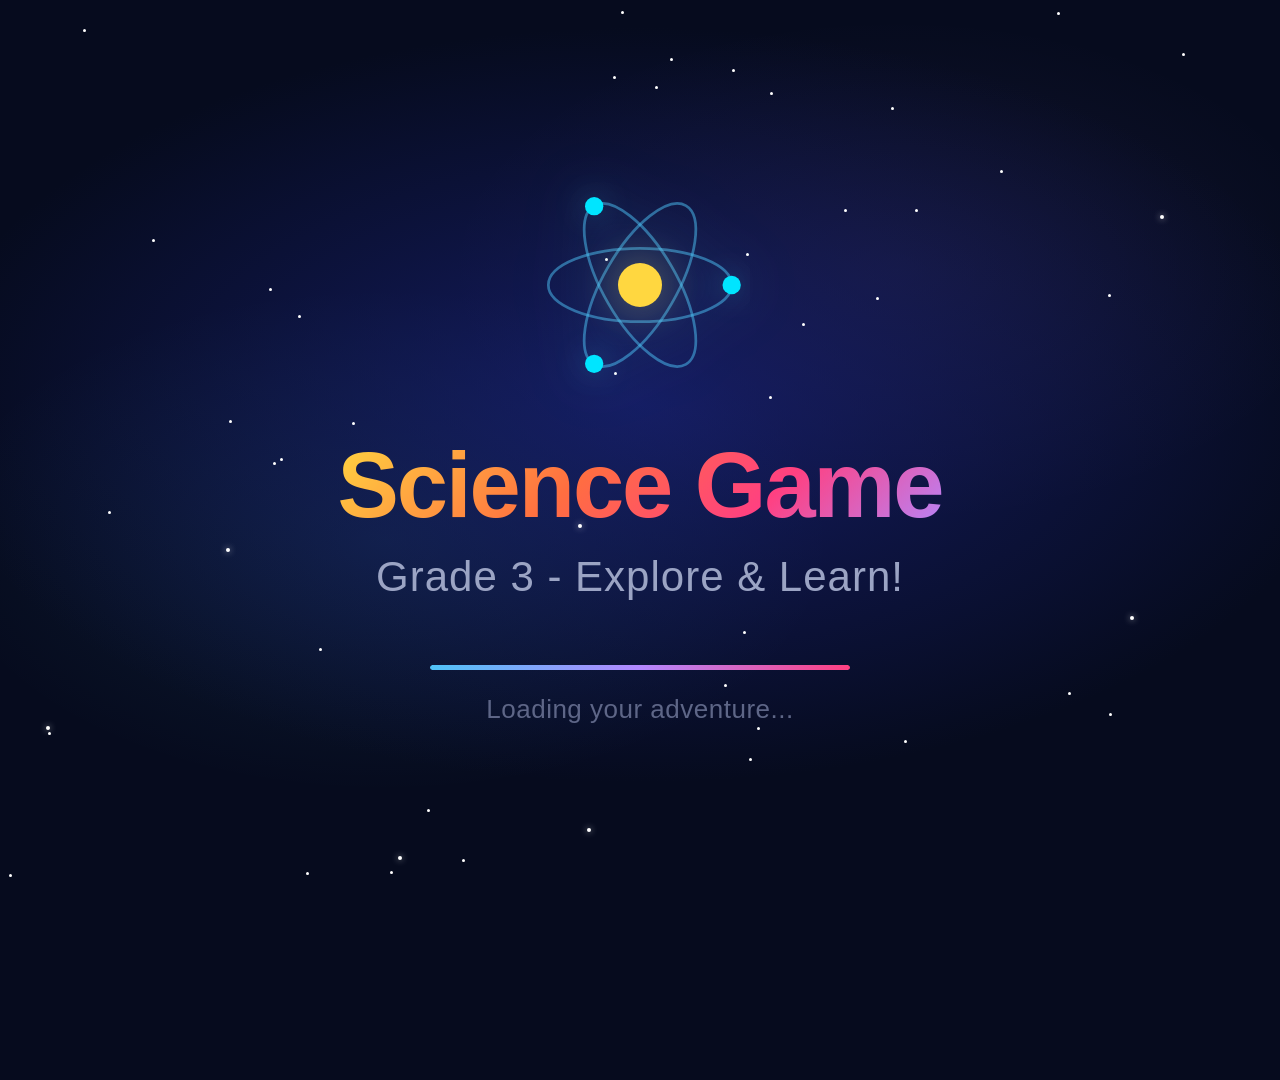
==== commit bd82dbd5: "Optimize app for max speed and modern design Performance: - RAF-based smooth 60fps timer with per-fr" ====
--- a/science-game/index.html
+++ b/science-game/index.html
@@ -4,7 +4,12 @@
   <meta charset="UTF-8">
   <meta name="viewport" content="width=1920, initial-scale=1.0">
   <meta http-equiv="X-UA-Compatible" content="ie=edge">
+  <meta name="description" content="Science Game - Grade 3 Interactive Learning for Samsung TV">
+  <meta name="theme-color" content="#060b1e">
   <title>Science Game - Grade 3</title>
+  <link rel="preload" href="css/styles.css" as="style">
+  <link rel="preload" href="css/animations.css" as="style">
+  <link rel="preload" href="js/questions.js" as="script">
   <link rel="stylesheet" href="css/styles.css">
   <link rel="stylesheet" href="css/animations.css">
 </head>
--- a/science-game/css/styles.css
+++ b/science-game/css/styles.css
@@ -1,9 +1,10 @@
 /* ============================================================
-   SCIENCE GAME - Samsung TV Optimized Styles
+   SCIENCE GAME - Samsung TV Optimized Styles v2.0
    Resolution: 1920x1080 (Full HD TV standard)
    Safe Zone: 90% (5% margin on all sides for TV overscan)
    Font Size: Minimum 28px for 10-foot UI readability
    Focus: High-contrast focus indicators for D-pad navigation
+   Performance: CSS containment, GPU layers, no layout thrash
    ============================================================ */
 
 /* ---------- Reset & Base ---------- */
@@ -14,41 +15,48 @@
 }
 
 :root {
-  /* Color palette */
-  --bg-primary: #0a0e27;
-  --bg-secondary: #131940;
-  --bg-card: rgba(25, 32, 72, 0.85);
-  --bg-card-hover: rgba(35, 45, 95, 0.95);
-  --text-primary: #FFFFFF;
-  --text-secondary: #B0BEC5;
-  --text-muted: #78909C;
+  --bg-primary: #060b1e;
+  --bg-secondary: #0e1538;
+  --bg-card: rgba(16, 22, 58, 0.72);
+  --bg-card-hover: rgba(28, 38, 90, 0.88);
+  --bg-glass: rgba(255, 255, 255, 0.04);
+  --bg-glass-border: rgba(255, 255, 255, 0.08);
+  --text-primary: #F0F2FF;
+  --text-secondary: #9BA4C4;
+  --text-muted: #5E6687;
   --accent-blue: #4FC3F7;
-  --accent-green: #66BB6A;
-  --accent-yellow: #FFD93D;
-  --accent-red: #EF5350;
-  --accent-orange: #FF7043;
-  --accent-purple: #AB47BC;
-  --accent-pink: #EC407A;
-  --glow-blue: rgba(79, 195, 247, 0.4);
-  --glow-green: rgba(102, 187, 106, 0.4);
-  --glow-yellow: rgba(255, 217, 61, 0.4);
-  --focus-ring: #FFD93D;
+  --accent-cyan: #00E5FF;
+  --accent-green: #69F0AE;
+  --accent-yellow: #FFD740;
+  --accent-red: #FF5252;
+  --accent-orange: #FF6E40;
+  --accent-purple: #B388FF;
+  --accent-pink: #FF4081;
+  --glow-blue: rgba(79, 195, 247, 0.35);
+  --glow-green: rgba(105, 240, 174, 0.35);
+  --glow-yellow: rgba(255, 215, 64, 0.35);
+  --glow-purple: rgba(179, 136, 255, 0.25);
+  --focus-ring: #FFD740;
+  --focus-glow: rgba(255, 215, 64, 0.25);
   --safe-margin: 5%;
-
-  /* Typography - TV optimized sizes */
   --font-xs: 22px;
   --font-sm: 26px;
   --font-md: 32px;
   --font-lg: 42px;
   --font-xl: 56px;
   --font-xxl: 72px;
-
-  /* Spacing */
   --space-xs: 8px;
   --space-sm: 16px;
   --space-md: 24px;
   --space-lg: 40px;
   --space-xl: 64px;
+  --radius-sm: 12px;
+  --radius-md: 18px;
+  --radius-lg: 24px;
+  --radius-xl: 32px;
+  --transition-fast: 0.18s cubic-bezier(0.4, 0, 0.2, 1);
+  --transition-normal: 0.3s cubic-bezier(0.4, 0, 0.2, 1);
+  --transition-bounce: 0.4s cubic-bezier(0.34, 1.56, 0.64, 1);
 }
 
 html, body {
@@ -62,6 +70,7 @@
   -moz-osx-font-smoothing: grayscale;
   user-select: none;
   cursor: none;
+  text-rendering: optimizeSpeed;
 }
 
 /* ---------- Screen Management ---------- */
@@ -73,8 +82,9 @@
   height: 100%;
   opacity: 0;
   visibility: hidden;
-  transition: opacity 0.4s ease, visibility 0.4s ease;
+  transition: opacity 0.45s cubic-bezier(0.4, 0, 0.2, 1), visibility 0.45s;
   will-change: opacity;
+  contain: layout style;
 }
 
 .screen.active {
@@ -88,7 +98,11 @@
 .splash-bg {
   width: 100%;
   height: 100%;
-  background: radial-gradient(ellipse at center, #1a237e 0%, #0a0e27 70%);
+  background:
+    radial-gradient(ellipse 80% 60% at 50% 45%, rgba(26, 35, 126, 0.7) 0%, transparent 70%),
+    radial-gradient(ellipse 50% 40% at 30% 60%, rgba(79, 195, 247, 0.1) 0%, transparent 70%),
+    radial-gradient(ellipse 50% 40% at 70% 30%, rgba(179, 136, 255, 0.08) 0%, transparent 70%),
+    var(--bg-primary);
   display: flex;
   align-items: center;
   justify-content: center;
@@ -101,6 +115,7 @@
   width: 100%;
   height: 100%;
   pointer-events: none;
+  contain: strict;
 }
 
 .star-particle {
@@ -109,7 +124,14 @@
   height: 3px;
   background: #FFF;
   border-radius: 50%;
+  will-change: opacity, transform;
   animation: twinkle 2s ease-in-out infinite;
+}
+
+.star-particle.large {
+  width: 4px;
+  height: 4px;
+  box-shadow: 0 0 6px 1px rgba(255, 255, 255, 0.3);
 }
 
 .splash-content {
@@ -118,9 +140,10 @@
 }
 
 .splash-icon {
-  width: 200px;
-  height: 200px;
+  width: 220px;
+  height: 220px;
   margin: 0 auto var(--space-lg);
+  filter: drop-shadow(0 0 30px var(--glow-blue));
 }
 
 .atom-icon, .atom-icon-sm {
@@ -132,7 +155,7 @@
   fill: none;
   stroke: var(--accent-blue);
   stroke-width: 1.5;
-  opacity: 0.6;
+  opacity: 0.5;
 }
 
 .orbit-1 { transform-origin: center; }
@@ -141,54 +164,59 @@
 
 .nucleus {
   fill: var(--accent-yellow);
-  filter: drop-shadow(0 0 8px var(--glow-yellow));
+  filter: drop-shadow(0 0 12px var(--glow-yellow));
 }
 
 .electron {
-  fill: var(--accent-blue);
-  filter: drop-shadow(0 0 6px var(--glow-blue));
+  fill: var(--accent-cyan);
+  filter: drop-shadow(0 0 8px var(--glow-blue));
 }
 
 .splash-title {
-  font-size: 88px;
+  font-size: 92px;
   font-weight: 800;
-  letter-spacing: -1px;
-  background: linear-gradient(135deg, #FFD93D 0%, #FF7043 50%, #EC407A 100%);
+  letter-spacing: -2px;
+  background: linear-gradient(135deg, #FFD740 0%, #FF6E40 40%, #FF4081 70%, #B388FF 100%);
   -webkit-background-clip: text;
   -webkit-text-fill-color: transparent;
   background-clip: text;
   margin-bottom: var(--space-sm);
-  text-shadow: none;
+  line-height: 1.1;
 }
 
 .splash-subtitle {
   font-size: var(--font-lg);
   color: var(--text-secondary);
-  font-weight: 400;
+  font-weight: 300;
+  letter-spacing: 1px;
   margin-bottom: var(--space-xl);
 }
 
 .loading-bar {
-  width: 400px;
-  height: 6px;
-  background: rgba(255, 255, 255, 0.1);
+  width: 420px;
+  height: 5px;
+  background: rgba(255, 255, 255, 0.06);
   border-radius: 3px;
   margin: 0 auto var(--space-md);
   overflow: hidden;
+  position: relative;
 }
 
 .loading-fill {
   width: 0%;
   height: 100%;
-  background: linear-gradient(90deg, var(--accent-blue), var(--accent-purple));
+  background: linear-gradient(90deg, var(--accent-blue), var(--accent-purple), var(--accent-pink));
   border-radius: 3px;
-  transition: width 0.3s ease;
+  transition: width 0.25s ease-out;
+  box-shadow: 0 0 12px var(--glow-blue);
 }
 
 .splash-hint {
   font-size: var(--font-sm);
   color: var(--text-muted);
-  animation: pulse 1.5s ease-in-out infinite;
+  font-weight: 300;
+  letter-spacing: 0.5px;
+  animation: pulse 1.8s ease-in-out infinite;
 }
 
 /* ============================================================
@@ -197,7 +225,10 @@
 .menu-bg {
   width: 100%;
   height: 100%;
-  background: linear-gradient(160deg, #0d1137 0%, #0a0e27 40%, #131940 100%);
+  background:
+    radial-gradient(ellipse 60% 50% at 20% 80%, rgba(79, 195, 247, 0.06) 0%, transparent 70%),
+    radial-gradient(ellipse 60% 50% at 80% 20%, rgba(179, 136, 255, 0.06) 0%, transparent 70%),
+    linear-gradient(160deg, #0a1030 0%, var(--bg-primary) 40%, #0e1538 100%);
   padding: var(--safe-margin);
   display: flex;
   flex-direction: column;
@@ -212,13 +243,15 @@
   top: 0;
   left: 0;
   pointer-events: none;
+  contain: strict;
 }
 
 .particle {
   position: absolute;
   border-radius: 50%;
-  opacity: 0.15;
-  animation: float 8s ease-in-out infinite;
+  opacity: 0.1;
+  will-change: transform;
+  animation: float 10s ease-in-out infinite;
 }
 
 .menu-header {
@@ -230,15 +263,17 @@
 }
 
 .menu-logo {
-  width: 60px;
-  height: 60px;
+  width: 56px;
+  height: 56px;
   flex-shrink: 0;
+  filter: drop-shadow(0 0 10px var(--glow-blue));
 }
 
 .menu-header h1 {
-  font-size: var(--font-xl);
-  font-weight: 700;
-  background: linear-gradient(135deg, #FFD93D, #FF7043);
+  font-size: 52px;
+  font-weight: 800;
+  letter-spacing: -1px;
+  background: linear-gradient(135deg, #FFD740, #FF6E40);
   -webkit-background-clip: text;
   -webkit-text-fill-color: transparent;
   background-clip: text;
@@ -249,10 +284,12 @@
   display: flex;
   align-items: center;
   gap: var(--space-sm);
-  background: var(--bg-card);
-  padding: 12px 24px;
+  background: var(--bg-glass);
+  backdrop-filter: blur(20px);
+  -webkit-backdrop-filter: blur(20px);
+  padding: 12px 28px;
   border-radius: 50px;
-  border: 1px solid rgba(255, 255, 255, 0.08);
+  border: 1px solid var(--bg-glass-border);
 }
 
 .player-avatar {
@@ -269,7 +306,7 @@
   display: flex;
   align-items: center;
   gap: 6px;
-  background: rgba(255, 217, 61, 0.15);
+  background: rgba(255, 215, 64, 0.1);
   padding: 6px 16px;
   border-radius: 20px;
   margin-left: var(--space-xs);
@@ -289,21 +326,37 @@
   flex: 1;
   align-content: center;
   z-index: 2;
-  max-width: 1500px;
+  max-width: 1520px;
   margin: 0 auto;
   width: 100%;
 }
 
 .topic-card {
   background: var(--bg-card);
-  border: 2px solid rgba(255, 255, 255, 0.06);
-  border-radius: 20px;
+  backdrop-filter: blur(16px);
+  -webkit-backdrop-filter: blur(16px);
+  border: 1.5px solid rgba(255, 255, 255, 0.06);
+  border-radius: var(--radius-lg);
   padding: var(--space-lg) var(--space-md);
   text-align: center;
   position: relative;
   overflow: hidden;
-  transition: transform 0.25s ease, border-color 0.25s ease, background 0.25s ease;
+  transition: transform var(--transition-bounce), border-color var(--transition-fast), background var(--transition-fast), box-shadow var(--transition-normal);
   outline: none;
+  contain: content;
+  will-change: transform;
+}
+
+.topic-card::before {
+  content: '';
+  position: absolute;
+  top: 0;
+  left: 0;
+  right: 0;
+  height: 1px;
+  background: linear-gradient(90deg, transparent, rgba(255, 255, 255, 0.12), transparent);
+  opacity: 0;
+  transition: opacity var(--transition-normal);
 }
 
 .topic-card .card-glow {
@@ -312,9 +365,9 @@
   left: -50%;
   width: 200%;
   height: 200%;
-  background: radial-gradient(circle, rgba(79, 195, 247, 0.08) 0%, transparent 60%);
+  background: radial-gradient(circle, rgba(79, 195, 247, 0.06) 0%, transparent 55%);
   opacity: 0;
-  transition: opacity 0.3s ease;
+  transition: opacity var(--transition-normal);
   pointer-events: none;
 }
 
@@ -323,19 +376,33 @@
   opacity: 1;
 }
 
+.topic-card:focus::before,
+.topic-card.focused::before {
+  opacity: 1;
+}
+
 /* TV Focus State - High visibility for 10-foot UI */
 .topic-card:focus,
 .topic-card.focused {
-  transform: scale(1.05);
+  transform: scale(1.06);
   border-color: var(--focus-ring);
   background: var(--bg-card-hover);
-  box-shadow: 0 0 0 3px var(--focus-ring), 0 8px 40px rgba(255, 217, 61, 0.15);
+  box-shadow:
+    0 0 0 2px var(--focus-ring),
+    0 0 30px var(--focus-glow),
+    0 12px 48px rgba(0, 0, 0, 0.4);
 }
 
 .card-icon {
   width: 100px;
   height: 100px;
   margin: 0 auto var(--space-sm);
+  transition: transform var(--transition-bounce);
+}
+
+.topic-card:focus .card-icon,
+.topic-card.focused .card-icon {
+  transform: scale(1.1) translateY(-4px);
 }
 
 .card-icon svg {
@@ -346,13 +413,15 @@
 .topic-card h3 {
   font-size: var(--font-md);
   font-weight: 700;
-  margin-bottom: var(--space-xs);
+  margin-bottom: 6px;
+  letter-spacing: -0.3px;
 }
 
 .topic-card p {
   font-size: var(--font-sm);
   color: var(--text-secondary);
   margin-bottom: var(--space-sm);
+  font-weight: 300;
 }
 
 .card-stars {
@@ -366,20 +435,23 @@
   display: inline-block;
   width: 28px;
   height: 28px;
-  background: url("data:image/svg+xml,%3Csvg viewBox='0 0 24 24' xmlns='http://www.w3.org/2000/svg'%3E%3Cpolygon points='12,2 15,9 22,9 16,14 18,21 12,17 6,21 8,14 2,9 9,9' fill='%23FFD93D'/%3E%3C/svg%3E") center/contain no-repeat;
+  background: url("data:image/svg+xml,%3Csvg viewBox='0 0 24 24' xmlns='http://www.w3.org/2000/svg'%3E%3Cpolygon points='12,2 15,9 22,9 16,14 18,21 12,17 6,21 8,14 2,9 9,9' fill='%23FFD740'/%3E%3C/svg%3E") center/contain no-repeat;
 }
 
 .star.empty {
-  background-image: url("data:image/svg+xml,%3Csvg viewBox='0 0 24 24' xmlns='http://www.w3.org/2000/svg'%3E%3Cpolygon points='12,2 15,9 22,9 16,14 18,21 12,17 6,21 8,14 2,9 9,9' fill='none' stroke='%2378909C' stroke-width='1.5'/%3E%3C/svg%3E");
+  background-image: url("data:image/svg+xml,%3Csvg viewBox='0 0 24 24' xmlns='http://www.w3.org/2000/svg'%3E%3Cpolygon points='12,2 15,9 22,9 16,14 18,21 12,17 6,21 8,14 2,9 9,9' fill='none' stroke='%235E6687' stroke-width='1.5'/%3E%3C/svg%3E");
 }
 
 .card-badge {
-  font-size: var(--font-xs);
+  font-size: 20px;
   color: var(--accent-blue);
-  background: rgba(79, 195, 247, 0.12);
-  padding: 6px 18px;
+  background: rgba(79, 195, 247, 0.08);
+  border: 1px solid rgba(79, 195, 247, 0.12);
+  padding: 5px 18px;
   border-radius: 20px;
   display: inline-block;
+  font-weight: 500;
+  letter-spacing: 0.3px;
 }
 
 /* ---------- Menu Footer ---------- */
@@ -390,28 +462,30 @@
 }
 
 .control-hint {
-  font-size: var(--font-xs);
+  font-size: 20px;
   color: var(--text-muted);
   display: flex;
   align-items: center;
   justify-content: center;
-  gap: 8px;
+  gap: 10px;
+  font-weight: 400;
 }
 
 .key-icon {
   display: inline-flex;
   align-items: center;
   justify-content: center;
-  background: rgba(255, 255, 255, 0.1);
-  border: 1px solid rgba(255, 255, 255, 0.15);
+  background: rgba(255, 255, 255, 0.06);
+  border: 1px solid rgba(255, 255, 255, 0.1);
   border-radius: 8px;
-  padding: 4px 12px;
-  font-size: 18px;
+  padding: 4px 14px;
+  font-size: 16px;
   min-width: 36px;
+  font-weight: 500;
 }
 
 .key-icon.spacer {
-  margin-left: 20px;
+  margin-left: 24px;
 }
 
 /* ============================================================
@@ -420,7 +494,9 @@
 .game-bg {
   width: 100%;
   height: 100%;
-  background: linear-gradient(160deg, #0d1137 0%, #0a0e27 50%, #131940 100%);
+  background:
+    radial-gradient(ellipse 50% 40% at 70% 70%, rgba(179, 136, 255, 0.04) 0%, transparent 70%),
+    linear-gradient(160deg, #0a1030 0%, var(--bg-primary) 50%, #0e1538 100%);
   padding: var(--safe-margin);
   display: flex;
   flex-direction: column;
@@ -445,27 +521,30 @@
   display: flex;
   align-items: center;
   gap: 8px;
-  background: var(--bg-card);
-  border: 2px solid transparent;
-  border-radius: 12px;
+  background: var(--bg-glass);
+  backdrop-filter: blur(12px);
+  -webkit-backdrop-filter: blur(12px);
+  border: 1.5px solid rgba(255, 255, 255, 0.06);
+  border-radius: var(--radius-sm);
   color: var(--text-primary);
   font-size: var(--font-sm);
-  padding: 10px 20px;
+  padding: 10px 22px;
   cursor: pointer;
   outline: none;
-  transition: transform 0.2s ease, border-color 0.2s ease;
+  transition: transform var(--transition-bounce), border-color var(--transition-fast), box-shadow var(--transition-fast);
 }
 
 .btn-back:focus,
 .btn-back.focused {
   border-color: var(--focus-ring);
-  transform: scale(1.05);
-  box-shadow: 0 0 0 3px var(--focus-ring);
+  transform: scale(1.06);
+  box-shadow: 0 0 0 2px var(--focus-ring), 0 0 20px var(--focus-glow);
 }
 
 #game-topic-title {
   font-size: var(--font-lg);
   font-weight: 700;
+  letter-spacing: -0.5px;
 }
 
 .topbar-right {
@@ -481,19 +560,20 @@
 }
 
 .progress-bar {
-  width: 200px;
-  height: 8px;
-  background: rgba(255, 255, 255, 0.1);
-  border-radius: 4px;
+  width: 220px;
+  height: 6px;
+  background: rgba(255, 255, 255, 0.06);
+  border-radius: 3px;
   overflow: hidden;
 }
 
 .progress-fill {
   height: 100%;
   background: linear-gradient(90deg, var(--accent-blue), var(--accent-purple));
-  border-radius: 4px;
-  transition: width 0.5s ease;
+  border-radius: 3px;
+  transition: width 0.5s cubic-bezier(0.4, 0, 0.2, 1);
   width: 10%;
+  box-shadow: 0 0 8px var(--glow-blue);
 }
 
 #progress-text {
@@ -501,21 +581,25 @@
   color: var(--text-secondary);
   min-width: 60px;
   text-align: right;
+  font-weight: 500;
+  font-variant-numeric: tabular-nums;
 }
 
 .score-display {
   display: flex;
   align-items: center;
-  gap: 8px;
-  background: rgba(255, 217, 61, 0.12);
-  padding: 10px 20px;
-  border-radius: 14px;
+  gap: 10px;
+  background: rgba(255, 215, 64, 0.08);
+  border: 1px solid rgba(255, 215, 64, 0.12);
+  padding: 10px 22px;
+  border-radius: var(--radius-sm);
 }
 
 .score-display span {
   font-size: var(--font-md);
   font-weight: 700;
   color: var(--accent-yellow);
+  font-variant-numeric: tabular-nums;
 }
 
 /* ---------- Question Area ---------- */
@@ -530,26 +614,40 @@
 .question-card {
   flex: 1;
   background: var(--bg-card);
-  border: 1px solid rgba(255, 255, 255, 0.08);
-  border-radius: 20px;
+  backdrop-filter: blur(16px);
+  -webkit-backdrop-filter: blur(16px);
+  border: 1px solid rgba(255, 255, 255, 0.06);
+  border-radius: var(--radius-lg);
   padding: var(--space-lg) var(--space-xl);
   position: relative;
+  overflow: hidden;
+}
+
+.question-card::before {
+  content: '';
+  position: absolute;
+  top: 0;
+  left: 0;
+  right: 0;
+  height: 1px;
+  background: linear-gradient(90deg, transparent, rgba(255, 255, 255, 0.1), transparent);
 }
 
 .question-number {
-  font-size: var(--font-xs);
+  font-size: 20px;
   color: var(--accent-blue);
   font-weight: 600;
   text-transform: uppercase;
-  letter-spacing: 2px;
+  letter-spacing: 3px;
   margin-bottom: var(--space-sm);
 }
 
 .question-text {
-  font-size: var(--font-lg);
+  font-size: 38px;
   font-weight: 600;
-  line-height: 1.4;
+  line-height: 1.35;
   color: var(--text-primary);
+  letter-spacing: -0.3px;
 }
 
 .question-hint {
@@ -557,7 +655,7 @@
   color: var(--accent-yellow);
   margin-top: var(--space-sm);
   opacity: 0;
-  transition: opacity 0.3s ease;
+  transition: opacity var(--transition-normal);
 }
 
 .question-hint.visible {
@@ -569,8 +667,10 @@
   height: 220px;
   flex-shrink: 0;
   background: var(--bg-card);
-  border: 1px solid rgba(255, 255, 255, 0.08);
-  border-radius: 20px;
+  backdrop-filter: blur(12px);
+  -webkit-backdrop-filter: blur(12px);
+  border: 1px solid rgba(255, 255, 255, 0.06);
+  border-radius: var(--radius-lg);
   display: flex;
   align-items: center;
   justify-content: center;
@@ -601,31 +701,49 @@
   align-items: center;
   gap: var(--space-md);
   background: var(--bg-card);
-  border: 2px solid rgba(255, 255, 255, 0.08);
-  border-radius: 16px;
+  backdrop-filter: blur(12px);
+  -webkit-backdrop-filter: blur(12px);
+  border: 1.5px solid rgba(255, 255, 255, 0.06);
+  border-radius: var(--radius-md);
   padding: var(--space-md) var(--space-lg);
   color: var(--text-primary);
   font-size: var(--font-md);
   text-align: left;
   cursor: pointer;
   outline: none;
-  transition: transform 0.2s ease, border-color 0.2s ease, background 0.2s ease;
+  transition: transform var(--transition-bounce), border-color var(--transition-fast), background var(--transition-fast), box-shadow var(--transition-normal);
   position: relative;
   overflow: hidden;
+  contain: content;
+  will-change: transform;
+}
+
+.answer-btn::before {
+  content: '';
+  position: absolute;
+  top: 0;
+  left: 0;
+  right: 0;
+  height: 1px;
+  background: linear-gradient(90deg, transparent, rgba(255, 255, 255, 0.08), transparent);
+  opacity: 0;
+  transition: opacity var(--transition-fast);
 }
 
 .answer-letter {
   display: flex;
   align-items: center;
   justify-content: center;
-  width: 50px;
-  height: 50px;
-  background: rgba(79, 195, 247, 0.15);
-  border-radius: 12px;
+  width: 52px;
+  height: 52px;
+  background: rgba(79, 195, 247, 0.1);
+  border: 1px solid rgba(79, 195, 247, 0.15);
+  border-radius: 14px;
   font-size: var(--font-md);
   font-weight: 700;
   color: var(--accent-blue);
   flex-shrink: 0;
+  transition: background var(--transition-fast), color var(--transition-fast), border-color var(--transition-fast), transform var(--transition-bounce);
 }
 
 .answer-text {
@@ -638,7 +756,7 @@
   height: 36px;
   flex-shrink: 0;
   opacity: 0;
-  transition: opacity 0.3s ease;
+  transition: opacity var(--transition-normal);
 }
 
 /* Focus state */
@@ -647,25 +765,36 @@
   transform: scale(1.03);
   border-color: var(--focus-ring);
   background: var(--bg-card-hover);
-  box-shadow: 0 0 0 3px var(--focus-ring), 0 4px 20px rgba(255, 217, 61, 0.1);
+  box-shadow:
+    0 0 0 2px var(--focus-ring),
+    0 0 24px var(--focus-glow),
+    0 8px 32px rgba(0, 0, 0, 0.3);
+}
+
+.answer-btn:focus::before,
+.answer-btn.focused::before {
+  opacity: 1;
 }
 
 .answer-btn:focus .answer-letter,
 .answer-btn.focused .answer-letter {
-  background: rgba(255, 217, 61, 0.2);
+  background: rgba(255, 215, 64, 0.15);
+  border-color: rgba(255, 215, 64, 0.3);
   color: var(--accent-yellow);
+  transform: scale(1.08);
 }
 
 /* Correct answer */
 .answer-btn.correct {
   border-color: var(--accent-green) !important;
-  background: rgba(102, 187, 106, 0.15) !important;
-  box-shadow: 0 0 0 3px var(--accent-green), 0 4px 30px var(--glow-green) !important;
+  background: rgba(105, 240, 174, 0.1) !important;
+  box-shadow: 0 0 0 2px var(--accent-green), 0 0 30px var(--glow-green), 0 8px 32px rgba(0, 0, 0, 0.3) !important;
 }
 
 .answer-btn.correct .answer-letter {
   background: var(--accent-green);
-  color: #FFF;
+  border-color: var(--accent-green);
+  color: #0a0e27;
 }
 
 .answer-btn.correct .answer-icon {
@@ -681,12 +810,13 @@
 /* Wrong answer */
 .answer-btn.wrong {
   border-color: var(--accent-red) !important;
-  background: rgba(239, 83, 80, 0.15) !important;
-  box-shadow: 0 0 0 3px var(--accent-red) !important;
+  background: rgba(255, 82, 82, 0.1) !important;
+  box-shadow: 0 0 0 2px var(--accent-red), 0 0 20px rgba(255, 82, 82, 0.2) !important;
 }
 
 .answer-btn.wrong .answer-letter {
   background: var(--accent-red);
+  border-color: var(--accent-red);
   color: #FFF;
 }
 
@@ -703,7 +833,7 @@
 /* Disabled state */
 .answer-btn.disabled {
   pointer-events: none;
-  opacity: 0.5;
+  opacity: 0.45;
 }
 
 /* ---------- Timer ---------- */
@@ -711,11 +841,12 @@
   position: absolute;
   bottom: calc(var(--safe-margin) + 20px);
   right: calc(var(--safe-margin) + 20px);
-  width: 80px;
-  height: 80px;
-  display: flex;
-  align-items: center;
-  justify-content: center;
+  width: 84px;
+  height: 84px;
+  display: flex;
+  align-items: center;
+  justify-content: center;
+  contain: layout;
 }
 
 .timer-ring svg {
@@ -729,6 +860,8 @@
   font-weight: 700;
   color: var(--accent-blue);
   z-index: 1;
+  font-variant-numeric: tabular-nums;
+  transition: color var(--transition-fast);
 }
 
 #timer-text.warning {
@@ -747,14 +880,17 @@
   left: 0;
   width: 100%;
   height: 100%;
-  background: rgba(10, 14, 39, 0.85);
+  background: rgba(6, 11, 30, 0.88);
+  backdrop-filter: blur(8px);
+  -webkit-backdrop-filter: blur(8px);
   display: flex;
   align-items: center;
   justify-content: center;
   z-index: 100;
   opacity: 0;
   visibility: hidden;
-  transition: opacity 0.3s ease, visibility 0.3s ease;
+  transition: opacity var(--transition-normal), visibility var(--transition-normal);
+  contain: layout style;
 }
 
 .feedback-overlay.visible {
@@ -768,8 +904,8 @@
 }
 
 .feedback-icon {
-  width: 120px;
-  height: 120px;
+  width: 130px;
+  height: 130px;
   margin: 0 auto var(--space-md);
   border-radius: 50%;
   display: flex;
@@ -779,34 +915,40 @@
 }
 
 .feedback-icon.correct {
-  background: rgba(102, 187, 106, 0.2);
+  background: rgba(105, 240, 174, 0.12);
   border: 3px solid var(--accent-green);
   color: var(--accent-green);
+  box-shadow: 0 0 40px var(--glow-green);
 }
 
 .feedback-icon.wrong {
-  background: rgba(239, 83, 80, 0.2);
+  background: rgba(255, 82, 82, 0.12);
   border: 3px solid var(--accent-red);
   color: var(--accent-red);
+  box-shadow: 0 0 40px rgba(255, 82, 82, 0.2);
 }
 
 .feedback-icon.timeout {
-  background: rgba(255, 112, 67, 0.2);
+  background: rgba(255, 110, 64, 0.12);
   border: 3px solid var(--accent-orange);
   color: var(--accent-orange);
+  box-shadow: 0 0 40px rgba(255, 110, 64, 0.2);
 }
 
 #feedback-title {
   font-size: var(--font-xl);
   font-weight: 700;
   margin-bottom: var(--space-xs);
+  letter-spacing: -0.5px;
 }
 
 #feedback-text {
-  font-size: var(--font-md);
+  font-size: 30px;
   color: var(--text-secondary);
-  max-width: 600px;
+  max-width: 640px;
   margin: 0 auto;
+  line-height: 1.4;
+  font-weight: 400;
 }
 
 .feedback-points {
@@ -814,7 +956,8 @@
   font-weight: 800;
   color: var(--accent-yellow);
   margin-top: var(--space-sm);
-  animation: scoreFloat 1s ease-out;
+  animation: scoreFloat 1.2s ease-out;
+  text-shadow: 0 0 20px var(--glow-yellow);
 }
 
 /* ============================================================
@@ -823,7 +966,9 @@
 .results-bg {
   width: 100%;
   height: 100%;
-  background: linear-gradient(160deg, #0d1137 0%, #0a0e27 50%, #131940 100%);
+  background:
+    radial-gradient(ellipse 50% 40% at 50% 40%, rgba(255, 215, 64, 0.04) 0%, transparent 70%),
+    linear-gradient(160deg, #0a1030 0%, var(--bg-primary) 50%, #0e1538 100%);
   display: flex;
   align-items: center;
   justify-content: center;
@@ -837,14 +982,14 @@
   height: 100%;
   pointer-events: none;
   z-index: 1;
+  contain: strict;
 }
 
 .confetti-piece {
   position: absolute;
-  width: 10px;
-  height: 20px;
   border-radius: 2px;
   top: -20px;
+  will-change: transform, opacity;
   animation: confettiFall 3s ease-out forwards;
 }
 
@@ -863,13 +1008,14 @@
 .results-trophy svg {
   width: 100%;
   height: 100%;
-  filter: drop-shadow(0 0 20px var(--glow-yellow));
+  filter: drop-shadow(0 0 25px var(--glow-yellow));
 }
 
 #results-title {
   font-size: var(--font-xxl);
   font-weight: 800;
-  background: linear-gradient(135deg, #FFD93D, #FF7043);
+  letter-spacing: -1.5px;
+  background: linear-gradient(135deg, #FFD740, #FF6E40, #FF4081);
   -webkit-background-clip: text;
   -webkit-text-fill-color: transparent;
   background-clip: text;
@@ -880,53 +1026,73 @@
   font-size: var(--font-md);
   color: var(--text-secondary);
   margin-bottom: var(--space-lg);
+  font-weight: 300;
 }
 
 .results-stats {
   display: flex;
-  gap: var(--space-lg);
+  gap: var(--space-md);
   justify-content: center;
   margin-bottom: var(--space-lg);
 }
 
 .stat-card {
   background: var(--bg-card);
-  border: 1px solid rgba(255, 255, 255, 0.08);
-  border-radius: 16px;
+  backdrop-filter: blur(12px);
+  -webkit-backdrop-filter: blur(12px);
+  border: 1px solid rgba(255, 255, 255, 0.06);
+  border-radius: var(--radius-md);
   padding: var(--space-md) var(--space-xl);
-  min-width: 180px;
+  min-width: 190px;
+  position: relative;
+  overflow: hidden;
+}
+
+.stat-card::before {
+  content: '';
+  position: absolute;
+  top: 0;
+  left: 0;
+  right: 0;
+  height: 1px;
+  background: linear-gradient(90deg, transparent, rgba(255, 255, 255, 0.1), transparent);
 }
 
 .stat-value {
   font-size: var(--font-xl);
   font-weight: 800;
   color: var(--accent-blue);
+  font-variant-numeric: tabular-nums;
 }
 
 .stat-label {
   font-size: var(--font-sm);
   color: var(--text-muted);
   margin-top: 4px;
+  font-weight: 400;
+  text-transform: uppercase;
+  letter-spacing: 1.5px;
+  font-size: 18px;
 }
 
 .results-stars {
   display: flex;
   justify-content: center;
-  gap: var(--space-md);
+  gap: var(--space-lg);
   margin-bottom: var(--space-lg);
 }
 
 .result-star {
   display: inline-block;
-  width: 64px;
-  height: 64px;
-  background: url("data:image/svg+xml,%3Csvg viewBox='0 0 24 24' xmlns='http://www.w3.org/2000/svg'%3E%3Cpolygon points='12,2 15,9 22,9 16,14 18,21 12,17 6,21 8,14 2,9 9,9' fill='none' stroke='%2378909C' stroke-width='1'/%3E%3C/svg%3E") center/contain no-repeat;
+  width: 72px;
+  height: 72px;
+  background: url("data:image/svg+xml,%3Csvg viewBox='0 0 24 24' xmlns='http://www.w3.org/2000/svg'%3E%3Cpolygon points='12,2 15,9 22,9 16,14 18,21 12,17 6,21 8,14 2,9 9,9' fill='none' stroke='%235E6687' stroke-width='1'/%3E%3C/svg%3E") center/contain no-repeat;
   transition: transform 0.5s ease;
 }
 
 .result-star.earned {
-  background-image: url("data:image/svg+xml,%3Csvg viewBox='0 0 24 24' xmlns='http://www.w3.org/2000/svg'%3E%3Cpolygon points='12,2 15,9 22,9 16,14 18,21 12,17 6,21 8,14 2,9 9,9' fill='%23FFD93D'/%3E%3C/svg%3E");
-  filter: drop-shadow(0 0 8px rgba(255, 217, 61, 0.6));
+  background-image: url("data:image/svg+xml,%3Csvg viewBox='0 0 24 24' xmlns='http://www.w3.org/2000/svg'%3E%3Cpolygon points='12,2 15,9 22,9 16,14 18,21 12,17 6,21 8,14 2,9 9,9' fill='%23FFD740'/%3E%3C/svg%3E");
+  filter: drop-shadow(0 0 12px rgba(255, 215, 64, 0.6));
   animation: starPop 0.5s cubic-bezier(0.175, 0.885, 0.32, 1.275);
 }
 
@@ -942,25 +1108,46 @@
   display: flex;
   align-items: center;
   gap: 12px;
-  padding: 16px 40px;
-  border-radius: 14px;
+  padding: 18px 44px;
+  border-radius: var(--radius-md);
   font-size: var(--font-md);
   font-weight: 600;
   cursor: pointer;
   outline: none;
-  border: 2px solid transparent;
-  transition: transform 0.2s ease, border-color 0.2s ease, box-shadow 0.2s ease;
+  border: 1.5px solid transparent;
+  transition: transform var(--transition-bounce), border-color var(--transition-fast), box-shadow var(--transition-normal);
+  position: relative;
+  overflow: hidden;
 }
 
 .btn-primary {
-  background: linear-gradient(135deg, var(--accent-blue), #2196F3);
+  background: linear-gradient(135deg, #4FC3F7, #2979FF);
   color: #FFF;
+  box-shadow: 0 4px 20px rgba(79, 195, 247, 0.2);
+}
+
+.btn-primary::before {
+  content: '';
+  position: absolute;
+  top: 0;
+  left: -100%;
+  width: 200%;
+  height: 100%;
+  background: linear-gradient(90deg, transparent, rgba(255, 255, 255, 0.1), transparent);
+  transition: left 0.6s ease;
+}
+
+.btn-primary:focus::before,
+.btn-primary.focused::before {
+  left: 100%;
 }
 
 .btn-secondary {
   background: var(--bg-card);
+  backdrop-filter: blur(12px);
+  -webkit-backdrop-filter: blur(12px);
   color: var(--text-primary);
-  border-color: rgba(255, 255, 255, 0.1);
+  border-color: rgba(255, 255, 255, 0.08);
 }
 
 .btn-primary:focus,
@@ -969,5 +1156,5 @@
 .btn-secondary.focused {
   transform: scale(1.06);
   border-color: var(--focus-ring);
-  box-shadow: 0 0 0 3px var(--focus-ring), 0 4px 20px rgba(255, 217, 61, 0.15);
-}
+  box-shadow: 0 0 0 2px var(--focus-ring), 0 0 24px var(--focus-glow), 0 8px 32px rgba(0, 0, 0, 0.3);
+}
--- a/science-game/css/animations.css
+++ b/science-game/css/animations.css
@@ -1,128 +1,122 @@
 /* ============================================================
-   SCIENCE GAME - Animations & Transitions
-   Optimized for Samsung TV hardware-accelerated rendering
-   Uses transform & opacity for GPU compositing
+   SCIENCE GAME - Animations v2.0
+   GPU-accelerated: only transform & opacity animations
+   Uses will-change sparingly, contain for isolation
    ============================================================ */
 
-/* ---------- Keyframes ---------- */
 @keyframes twinkle {
-  0%, 100% { opacity: 0.2; transform: scale(1); }
-  50% { opacity: 1; transform: scale(1.5); }
+  0%, 100% { opacity: 0.15; transform: scale(1); }
+  50% { opacity: 0.9; transform: scale(1.4); }
 }
 
 @keyframes pulse {
   0%, 100% { opacity: 1; }
-  50% { opacity: 0.5; }
+  50% { opacity: 0.4; }
 }
 
 @keyframes float {
-  0%, 100% { transform: translateY(0) rotate(0deg); }
-  25% { transform: translateY(-20px) rotate(5deg); }
-  50% { transform: translateY(-10px) rotate(-3deg); }
-  75% { transform: translateY(-25px) rotate(2deg); }
+  0%, 100% { transform: translate3d(0, 0, 0); }
+  33% { transform: translate3d(8px, -18px, 0); }
+  66% { transform: translate3d(-6px, -10px, 0); }
 }
 
 @keyframes popIn {
-  0% { transform: scale(0.5); opacity: 0; }
+  0% { transform: scale(0.6); opacity: 0; }
+  70% { transform: scale(1.05); opacity: 1; }
   100% { transform: scale(1); opacity: 1; }
 }
 
 @keyframes slideUp {
-  0% { transform: translateY(40px); opacity: 0; }
-  100% { transform: translateY(0); opacity: 1; }
+  0% { transform: translate3d(0, 36px, 0); opacity: 0; }
+  100% { transform: translate3d(0, 0, 0); opacity: 1; }
 }
 
 @keyframes slideIn {
-  0% { transform: translateX(-30px); opacity: 0; }
-  100% { transform: translateX(0); opacity: 1; }
+  0% { transform: translate3d(-24px, 0, 0); opacity: 0; }
+  100% { transform: translate3d(0, 0, 0); opacity: 1; }
 }
 
 @keyframes scoreFloat {
-  0% { transform: translateY(0); opacity: 1; }
-  100% { transform: translateY(-30px); opacity: 0.8; }
+  0% { transform: translate3d(0, 0, 0) scale(1); opacity: 1; }
+  50% { transform: translate3d(0, -16px, 0) scale(1.15); opacity: 1; }
+  100% { transform: translate3d(0, -28px, 0) scale(1); opacity: 0.7; }
 }
 
 @keyframes confettiFall {
   0% {
-    transform: translateY(0) rotateZ(0deg) rotateX(0deg);
+    transform: translate3d(0, 0, 0) rotateZ(0deg) rotateY(0deg);
     opacity: 1;
   }
   100% {
-    transform: translateY(1100px) rotateZ(720deg) rotateX(360deg);
+    transform: translate3d(0, 1100px, 0) rotateZ(720deg) rotateY(360deg);
     opacity: 0;
   }
 }
 
 @keyframes trophyBounce {
-  0% { transform: scale(0) rotate(-10deg); }
-  60% { transform: scale(1.15) rotate(5deg); }
-  80% { transform: scale(0.95) rotate(-2deg); }
+  0% { transform: scale(0) rotate(-10deg); opacity: 0; }
+  50% { transform: scale(1.12) rotate(4deg); opacity: 1; }
+  75% { transform: scale(0.96) rotate(-2deg); }
   100% { transform: scale(1) rotate(0deg); }
 }
 
 @keyframes starPop {
   0% { transform: scale(0) rotate(-180deg); }
-  70% { transform: scale(1.3) rotate(10deg); }
+  60% { transform: scale(1.25) rotate(8deg); }
+  80% { transform: scale(0.95) rotate(-3deg); }
   100% { transform: scale(1) rotate(0deg); }
 }
 
 @keyframes shake {
-  0%, 100% { transform: translateX(0); }
-  25% { transform: translateX(-8px); }
-  50% { transform: translateX(8px); }
-  75% { transform: translateX(-4px); }
+  0%, 100% { transform: translate3d(0, 0, 0); }
+  20% { transform: translate3d(-6px, 0, 0); }
+  40% { transform: translate3d(6px, 0, 0); }
+  60% { transform: translate3d(-4px, 0, 0); }
+  80% { transform: translate3d(3px, 0, 0); }
 }
 
 @keyframes glow {
-  0%, 100% { box-shadow: 0 0 10px rgba(79, 195, 247, 0.3); }
-  50% { box-shadow: 0 0 25px rgba(79, 195, 247, 0.6); }
+  0%, 100% { box-shadow: 0 0 10px rgba(79, 195, 247, 0.2); }
+  50% { box-shadow: 0 0 28px rgba(79, 195, 247, 0.5); }
 }
 
 @keyframes orbitRotate1 {
-  0% { transform: rotate(0deg); }
-  100% { transform: rotate(360deg); }
+  from { transform: rotate(0deg); }
+  to { transform: rotate(360deg); }
 }
 
 @keyframes orbitRotate2 {
-  0% { transform: rotate(60deg); }
-  100% { transform: rotate(420deg); }
+  from { transform: rotate(60deg); }
+  to { transform: rotate(420deg); }
 }
 
 @keyframes orbitRotate3 {
-  0% { transform: rotate(120deg); }
-  100% { transform: rotate(480deg); }
+  from { transform: rotate(120deg); }
+  to { transform: rotate(480deg); }
 }
 
-@keyframes electronOrbit1 {
-  0% { transform: rotate(0deg) translateX(50px) rotate(0deg); }
-  100% { transform: rotate(360deg) translateX(50px) rotate(-360deg); }
+@keyframes electronOrbit {
+  from { transform: rotate(0deg) translateX(50px) rotate(0deg); }
+  to { transform: rotate(360deg) translateX(50px) rotate(-360deg); }
 }
 
-@keyframes electronOrbit2 {
-  0% { transform: rotate(0deg) translateX(50px) rotate(0deg); }
-  100% { transform: rotate(360deg) translateX(50px) rotate(-360deg); }
+@keyframes shimmer {
+  0% { background-position: -200% 0; }
+  100% { background-position: 200% 0; }
+}
+
+@keyframes breathe {
+  0%, 100% { transform: scale(1); }
+  50% { transform: scale(1.03); }
 }
 
 /* ---------- Animation Classes ---------- */
-.anim-pop {
-  animation: popIn 0.4s cubic-bezier(0.175, 0.885, 0.32, 1.275);
-}
-
-.anim-slide-up {
-  animation: slideUp 0.4s ease-out;
-}
-
-.anim-slide-in {
-  animation: slideIn 0.3s ease-out;
-}
-
-.anim-shake {
-  animation: shake 0.4s ease-out;
-}
-
-.anim-glow {
-  animation: glow 2s ease-in-out infinite;
-}
+.anim-pop { animation: popIn 0.4s cubic-bezier(0.175, 0.885, 0.32, 1.275); }
+.anim-slide-up { animation: slideUp 0.35s ease-out; }
+.anim-slide-in { animation: slideIn 0.3s ease-out; }
+.anim-shake { animation: shake 0.35s ease-out; }
+.anim-glow { animation: glow 2.5s ease-in-out infinite; }
+.anim-breathe { animation: breathe 3s ease-in-out infinite; }
 
 /* ---------- Splash Atom Animation ---------- */
 .splash-icon .orbit-1 {
@@ -141,33 +135,34 @@
 }
 
 .splash-icon .electron-1 {
-  animation: electronOrbit1 3s linear infinite;
+  animation: electronOrbit 3s linear infinite;
   transform-origin: 60px 60px;
 }
 
 .splash-icon .electron-2 {
-  animation: electronOrbit2 3s linear infinite;
+  animation: electronOrbit 3s linear infinite;
   transform-origin: 60px 60px;
+  animation-delay: -1s;
 }
 
 .splash-icon .electron-3 {
-  animation: electronOrbit1 4s linear infinite reverse;
+  animation: electronOrbit 4s linear infinite reverse;
   transform-origin: 60px 60px;
 }
 
 /* ---------- Menu Card Stagger ---------- */
-.topic-card:nth-child(1) { animation: slideUp 0.4s ease-out 0.05s both; }
-.topic-card:nth-child(2) { animation: slideUp 0.4s ease-out 0.1s both; }
-.topic-card:nth-child(3) { animation: slideUp 0.4s ease-out 0.15s both; }
-.topic-card:nth-child(4) { animation: slideUp 0.4s ease-out 0.2s both; }
-.topic-card:nth-child(5) { animation: slideUp 0.4s ease-out 0.25s both; }
-.topic-card:nth-child(6) { animation: slideUp 0.4s ease-out 0.3s both; }
+.topic-card:nth-child(1) { animation: slideUp 0.35s ease-out 0.03s both; }
+.topic-card:nth-child(2) { animation: slideUp 0.35s ease-out 0.08s both; }
+.topic-card:nth-child(3) { animation: slideUp 0.35s ease-out 0.13s both; }
+.topic-card:nth-child(4) { animation: slideUp 0.35s ease-out 0.18s both; }
+.topic-card:nth-child(5) { animation: slideUp 0.35s ease-out 0.23s both; }
+.topic-card:nth-child(6) { animation: slideUp 0.35s ease-out 0.28s both; }
 
 /* ---------- Answer Button Stagger ---------- */
-.answer-btn:nth-child(1) { animation: slideUp 0.3s ease-out 0.05s both; }
-.answer-btn:nth-child(2) { animation: slideUp 0.3s ease-out 0.1s both; }
-.answer-btn:nth-child(3) { animation: slideUp 0.3s ease-out 0.15s both; }
-.answer-btn:nth-child(4) { animation: slideUp 0.3s ease-out 0.2s both; }
+.answer-btn:nth-child(1) { animation: slideUp 0.25s ease-out 0.02s both; }
+.answer-btn:nth-child(2) { animation: slideUp 0.25s ease-out 0.06s both; }
+.answer-btn:nth-child(3) { animation: slideUp 0.25s ease-out 0.10s both; }
+.answer-btn:nth-child(4) { animation: slideUp 0.25s ease-out 0.14s both; }
 
 /* ---------- Result Stars Stagger ---------- */
 .result-star:nth-child(1).earned { animation-delay: 0.3s; }
@@ -177,24 +172,16 @@
 /* ---------- Transition Utilities ---------- */
 .fade-enter {
   opacity: 0;
-  transform: translateY(20px);
+  transform: translate3d(0, 16px, 0);
 }
 
 .fade-enter-active {
   opacity: 1;
-  transform: translateY(0);
+  transform: translate3d(0, 0, 0);
   transition: opacity 0.3s ease, transform 0.3s ease;
 }
 
 /* ---------- Visual Aid Animations ---------- */
-.visual-aid .water-drop {
-  animation: float 3s ease-in-out infinite;
-}
-
-.visual-aid .sun-ray {
-  animation: pulse 2s ease-in-out infinite;
-}
-
-.visual-aid .planet-orbit {
-  animation: orbitRotate1 10s linear infinite;
-}
+.visual-aid .water-drop { animation: float 3s ease-in-out infinite; }
+.visual-aid .sun-ray { animation: pulse 2s ease-in-out infinite; }
+.visual-aid .planet-orbit { animation: orbitRotate1 10s linear infinite; }
--- a/science-game/css/styles.css
+++ b/science-game/css/styles.css
@@ -1,9 +1,10 @@
 /* ============================================================
-   SCIENCE GAME - Samsung TV Optimized Styles
+   SCIENCE GAME - Samsung TV Optimized Styles v2.0
    Resolution: 1920x1080 (Full HD TV standard)
    Safe Zone: 90% (5% margin on all sides for TV overscan)
    Font Size: Minimum 28px for 10-foot UI readability
    Focus: High-contrast focus indicators for D-pad navigation
+   Performance: CSS containment, GPU layers, no layout thrash
    ============================================================ */
 
 /* ---------- Reset & Base ---------- */
@@ -14,41 +15,48 @@
 }
 
 :root {
-  /* Color palette */
-  --bg-primary: #0a0e27;
-  --bg-secondary: #131940;
-  --bg-card: rgba(25, 32, 72, 0.85);
-  --bg-card-hover: rgba(35, 45, 95, 0.95);
-  --text-primary: #FFFFFF;
-  --text-secondary: #B0BEC5;
-  --text-muted: #78909C;
+  --bg-primary: #060b1e;
+  --bg-secondary: #0e1538;
+  --bg-card: rgba(16, 22, 58, 0.72);
+  --bg-card-hover: rgba(28, 38, 90, 0.88);
+  --bg-glass: rgba(255, 255, 255, 0.04);
+  --bg-glass-border: rgba(255, 255, 255, 0.08);
+  --text-primary: #F0F2FF;
+  --text-secondary: #9BA4C4;
+  --text-muted: #5E6687;
   --accent-blue: #4FC3F7;
-  --accent-green: #66BB6A;
-  --accent-yellow: #FFD93D;
-  --accent-red: #EF5350;
-  --accent-orange: #FF7043;
-  --accent-purple: #AB47BC;
-  --accent-pink: #EC407A;
-  --glow-blue: rgba(79, 195, 247, 0.4);
-  --glow-green: rgba(102, 187, 106, 0.4);
-  --glow-yellow: rgba(255, 217, 61, 0.4);
-  --focus-ring: #FFD93D;
+  --accent-cyan: #00E5FF;
+  --accent-green: #69F0AE;
+  --accent-yellow: #FFD740;
+  --accent-red: #FF5252;
+  --accent-orange: #FF6E40;
+  --accent-purple: #B388FF;
+  --accent-pink: #FF4081;
+  --glow-blue: rgba(79, 195, 247, 0.35);
+  --glow-green: rgba(105, 240, 174, 0.35);
+  --glow-yellow: rgba(255, 215, 64, 0.35);
+  --glow-purple: rgba(179, 136, 255, 0.25);
+  --focus-ring: #FFD740;
+  --focus-glow: rgba(255, 215, 64, 0.25);
   --safe-margin: 5%;
-
-  /* Typography - TV optimized sizes */
   --font-xs: 22px;
   --font-sm: 26px;
   --font-md: 32px;
   --font-lg: 42px;
   --font-xl: 56px;
   --font-xxl: 72px;
-
-  /* Spacing */
   --space-xs: 8px;
   --space-sm: 16px;
   --space-md: 24px;
   --space-lg: 40px;
   --space-xl: 64px;
+  --radius-sm: 12px;
+  --radius-md: 18px;
+  --radius-lg: 24px;
+  --radius-xl: 32px;
+  --transition-fast: 0.18s cubic-bezier(0.4, 0, 0.2, 1);
+  --transition-normal: 0.3s cubic-bezier(0.4, 0, 0.2, 1);
+  --transition-bounce: 0.4s cubic-bezier(0.34, 1.56, 0.64, 1);
 }
 
 html, body {
@@ -62,6 +70,7 @@
   -moz-osx-font-smoothing: grayscale;
   user-select: none;
   cursor: none;
+  text-rendering: optimizeSpeed;
 }
 
 /* ---------- Screen Management ---------- */
@@ -73,8 +82,9 @@
   height: 100%;
   opacity: 0;
   visibility: hidden;
-  transition: opacity 0.4s ease, visibility 0.4s ease;
+  transition: opacity 0.45s cubic-bezier(0.4, 0, 0.2, 1), visibility 0.45s;
   will-change: opacity;
+  contain: layout style;
 }
 
 .screen.active {
@@ -88,7 +98,11 @@
 .splash-bg {
   width: 100%;
   height: 100%;
-  background: radial-gradient(ellipse at center, #1a237e 0%, #0a0e27 70%);
+  background:
+    radial-gradient(ellipse 80% 60% at 50% 45%, rgba(26, 35, 126, 0.7) 0%, transparent 70%),
+    radial-gradient(ellipse 50% 40% at 30% 60%, rgba(79, 195, 247, 0.1) 0%, transparent 70%),
+    radial-gradient(ellipse 50% 40% at 70% 30%, rgba(179, 136, 255, 0.08) 0%, transparent 70%),
+    var(--bg-primary);
   display: flex;
   align-items: center;
   justify-content: center;
@@ -101,6 +115,7 @@
   width: 100%;
   height: 100%;
   pointer-events: none;
+  contain: strict;
 }
 
 .star-particle {
@@ -109,7 +124,14 @@
   height: 3px;
   background: #FFF;
   border-radius: 50%;
+  will-change: opacity, transform;
   animation: twinkle 2s ease-in-out infinite;
+}
+
+.star-particle.large {
+  width: 4px;
+  height: 4px;
+  box-shadow: 0 0 6px 1px rgba(255, 255, 255, 0.3);
 }
 
 .splash-content {
@@ -118,9 +140,10 @@
 }
 
 .splash-icon {
-  width: 200px;
-  height: 200px;
+  width: 220px;
+  height: 220px;
   margin: 0 auto var(--space-lg);
+  filter: drop-shadow(0 0 30px var(--glow-blue));
 }
 
 .atom-icon, .atom-icon-sm {
@@ -132,7 +155,7 @@
   fill: none;
   stroke: var(--accent-blue);
   stroke-width: 1.5;
-  opacity: 0.6;
+  opacity: 0.5;
 }
 
 .orbit-1 { transform-origin: center; }
@@ -141,54 +164,59 @@
 
 .nucleus {
   fill: var(--accent-yellow);
-  filter: drop-shadow(0 0 8px var(--glow-yellow));
+  filter: drop-shadow(0 0 12px var(--glow-yellow));
 }
 
 .electron {
-  fill: var(--accent-blue);
-  filter: drop-shadow(0 0 6px var(--glow-blue));
+  fill: var(--accent-cyan);
+  filter: drop-shadow(0 0 8px var(--glow-blue));
 }
 
 .splash-title {
-  font-size: 88px;
+  font-size: 92px;
   font-weight: 800;
-  letter-spacing: -1px;
-  background: linear-gradient(135deg, #FFD93D 0%, #FF7043 50%, #EC407A 100%);
+  letter-spacing: -2px;
+  background: linear-gradient(135deg, #FFD740 0%, #FF6E40 40%, #FF4081 70%, #B388FF 100%);
   -webkit-background-clip: text;
   -webkit-text-fill-color: transparent;
   background-clip: text;
   margin-bottom: var(--space-sm);
-  text-shadow: none;
+  line-height: 1.1;
 }
 
 .splash-subtitle {
   font-size: var(--font-lg);
   color: var(--text-secondary);
-  font-weight: 400;
+  font-weight: 300;
+  letter-spacing: 1px;
   margin-bottom: var(--space-xl);
 }
 
 .loading-bar {
-  width: 400px;
-  height: 6px;
-  background: rgba(255, 255, 255, 0.1);
+  width: 420px;
+  height: 5px;
+  background: rgba(255, 255, 255, 0.06);
   border-radius: 3px;
   margin: 0 auto var(--space-md);
   overflow: hidden;
+  position: relative;
 }
 
 .loading-fill {
   width: 0%;
   height: 100%;
-  background: linear-gradient(90deg, var(--accent-blue), var(--accent-purple));
+  background: linear-gradient(90deg, var(--accent-blue), var(--accent-purple), var(--accent-pink));
   border-radius: 3px;
-  transition: width 0.3s ease;
+  transition: width 0.25s ease-out;
+  box-shadow: 0 0 12px var(--glow-blue);
 }
 
 .splash-hint {
   font-size: var(--font-sm);
   color: var(--text-muted);
-  animation: pulse 1.5s ease-in-out infinite;
+  font-weight: 300;
+  letter-spacing: 0.5px;
+  animation: pulse 1.8s ease-in-out infinite;
 }
 
 /* ============================================================
@@ -197,7 +225,10 @@
 .menu-bg {
   width: 100%;
   height: 100%;
-  background: linear-gradient(160deg, #0d1137 0%, #0a0e27 40%, #131940 100%);
+  background:
+    radial-gradient(ellipse 60% 50% at 20% 80%, rgba(79, 195, 247, 0.06) 0%, transparent 70%),
+    radial-gradient(ellipse 60% 50% at 80% 20%, rgba(179, 136, 255, 0.06) 0%, transparent 70%),
+    linear-gradient(160deg, #0a1030 0%, var(--bg-primary) 40%, #0e1538 100%);
   padding: var(--safe-margin);
   display: flex;
   flex-direction: column;
@@ -212,13 +243,15 @@
   top: 0;
   left: 0;
   pointer-events: none;
+  contain: strict;
 }
 
 .particle {
   position: absolute;
   border-radius: 50%;
-  opacity: 0.15;
-  animation: float 8s ease-in-out infinite;
+  opacity: 0.1;
+  will-change: transform;
+  animation: float 10s ease-in-out infinite;
 }
 
 .menu-header {
@@ -230,15 +263,17 @@
 }
 
 .menu-logo {
-  width: 60px;
-  height: 60px;
+  width: 56px;
+  height: 56px;
   flex-shrink: 0;
+  filter: drop-shadow(0 0 10px var(--glow-blue));
 }
 
 .menu-header h1 {
-  font-size: var(--font-xl);
-  font-weight: 700;
-  background: linear-gradient(135deg, #FFD93D, #FF7043);
+  font-size: 52px;
+  font-weight: 800;
+  letter-spacing: -1px;
+  background: linear-gradient(135deg, #FFD740, #FF6E40);
   -webkit-background-clip: text;
   -webkit-text-fill-color: transparent;
   background-clip: text;
@@ -249,10 +284,12 @@
   display: flex;
   align-items: center;
   gap: var(--space-sm);
-  background: var(--bg-card);
-  padding: 12px 24px;
+  background: var(--bg-glass);
+  backdrop-filter: blur(20px);
+  -webkit-backdrop-filter: blur(20px);
+  padding: 12px 28px;
   border-radius: 50px;
-  border: 1px solid rgba(255, 255, 255, 0.08);
+  border: 1px solid var(--bg-glass-border);
 }
 
 .player-avatar {
@@ -269,7 +306,7 @@
   display: flex;
   align-items: center;
   gap: 6px;
-  background: rgba(255, 217, 61, 0.15);
+  background: rgba(255, 215, 64, 0.1);
   padding: 6px 16px;
   border-radius: 20px;
   margin-left: var(--space-xs);
@@ -289,21 +326,37 @@
   flex: 1;
   align-content: center;
   z-index: 2;
-  max-width: 1500px;
+  max-width: 1520px;
   margin: 0 auto;
   width: 100%;
 }
 
 .topic-card {
   background: var(--bg-card);
-  border: 2px solid rgba(255, 255, 255, 0.06);
-  border-radius: 20px;
+  backdrop-filter: blur(16px);
+  -webkit-backdrop-filter: blur(16px);
+  border: 1.5px solid rgba(255, 255, 255, 0.06);
+  border-radius: var(--radius-lg);
   padding: var(--space-lg) var(--space-md);
   text-align: center;
   position: relative;
   overflow: hidden;
-  transition: transform 0.25s ease, border-color 0.25s ease, background 0.25s ease;
+  transition: transform var(--transition-bounce), border-color var(--transition-fast), background var(--transition-fast), box-shadow var(--transition-normal);
   outline: none;
+  contain: content;
+  will-change: transform;
+}
+
+.topic-card::before {
+  content: '';
+  position: absolute;
+  top: 0;
+  left: 0;
+  right: 0;
+  height: 1px;
+  background: linear-gradient(90deg, transparent, rgba(255, 255, 255, 0.12), transparent);
+  opacity: 0;
+  transition: opacity var(--transition-normal);
 }
 
 .topic-card .card-glow {
@@ -312,9 +365,9 @@
   left: -50%;
   width: 200%;
   height: 200%;
-  background: radial-gradient(circle, rgba(79, 195, 247, 0.08) 0%, transparent 60%);
+  background: radial-gradient(circle, rgba(79, 195, 247, 0.06) 0%, transparent 55%);
   opacity: 0;
-  transition: opacity 0.3s ease;
+  transition: opacity var(--transition-normal);
   pointer-events: none;
 }
 
@@ -323,19 +376,33 @@
   opacity: 1;
 }
 
+.topic-card:focus::before,
+.topic-card.focused::before {
+  opacity: 1;
+}
+
 /* TV Focus State - High visibility for 10-foot UI */
 .topic-card:focus,
 .topic-card.focused {
-  transform: scale(1.05);
+  transform: scale(1.06);
   border-color: var(--focus-ring);
   background: var(--bg-card-hover);
-  box-shadow: 0 0 0 3px var(--focus-ring), 0 8px 40px rgba(255, 217, 61, 0.15);
+  box-shadow:
+    0 0 0 2px var(--focus-ring),
+    0 0 30px var(--focus-glow),
+    0 12px 48px rgba(0, 0, 0, 0.4);
 }
 
 .card-icon {
   width: 100px;
   height: 100px;
   margin: 0 auto var(--space-sm);
+  transition: transform var(--transition-bounce);
+}
+
+.topic-card:focus .card-icon,
+.topic-card.focused .card-icon {
+  transform: scale(1.1) translateY(-4px);
 }
 
 .card-icon svg {
@@ -346,13 +413,15 @@
 .topic-card h3 {
   font-size: var(--font-md);
   font-weight: 700;
-  margin-bottom: var(--space-xs);
+  margin-bottom: 6px;
+  letter-spacing: -0.3px;
 }
 
 .topic-card p {
   font-size: var(--font-sm);
   color: var(--text-secondary);
   margin-bottom: var(--space-sm);
+  font-weight: 300;
 }
 
 .card-stars {
@@ -366,20 +435,23 @@
   display: inline-block;
   width: 28px;
   height: 28px;
-  background: url("data:image/svg+xml,%3Csvg viewBox='0 0 24 24' xmlns='http://www.w3.org/2000/svg'%3E%3Cpolygon points='12,2 15,9 22,9 16,14 18,21 12,17 6,21 8,14 2,9 9,9' fill='%23FFD93D'/%3E%3C/svg%3E") center/contain no-repeat;
+  background: url("data:image/svg+xml,%3Csvg viewBox='0 0 24 24' xmlns='http://www.w3.org/2000/svg'%3E%3Cpolygon points='12,2 15,9 22,9 16,14 18,21 12,17 6,21 8,14 2,9 9,9' fill='%23FFD740'/%3E%3C/svg%3E") center/contain no-repeat;
 }
 
 .star.empty {
-  background-image: url("data:image/svg+xml,%3Csvg viewBox='0 0 24 24' xmlns='http://www.w3.org/2000/svg'%3E%3Cpolygon points='12,2 15,9 22,9 16,14 18,21 12,17 6,21 8,14 2,9 9,9' fill='none' stroke='%2378909C' stroke-width='1.5'/%3E%3C/svg%3E");
+  background-image: url("data:image/svg+xml,%3Csvg viewBox='0 0 24 24' xmlns='http://www.w3.org/2000/svg'%3E%3Cpolygon points='12,2 15,9 22,9 16,14 18,21 12,17 6,21 8,14 2,9 9,9' fill='none' stroke='%235E6687' stroke-width='1.5'/%3E%3C/svg%3E");
 }
 
 .card-badge {
-  font-size: var(--font-xs);
+  font-size: 20px;
   color: var(--accent-blue);
-  background: rgba(79, 195, 247, 0.12);
-  padding: 6px 18px;
+  background: rgba(79, 195, 247, 0.08);
+  border: 1px solid rgba(79, 195, 247, 0.12);
+  padding: 5px 18px;
   border-radius: 20px;
   display: inline-block;
+  font-weight: 500;
+  letter-spacing: 0.3px;
 }
 
 /* ---------- Menu Footer ---------- */
@@ -390,28 +462,30 @@
 }
 
 .control-hint {
-  font-size: var(--font-xs);
+  font-size: 20px;
   color: var(--text-muted);
   display: flex;
   align-items: center;
   justify-content: center;
-  gap: 8px;
+  gap: 10px;
+  font-weight: 400;
 }
 
 .key-icon {
   display: inline-flex;
   align-items: center;
   justify-content: center;
-  background: rgba(255, 255, 255, 0.1);
-  border: 1px solid rgba(255, 255, 255, 0.15);
+  background: rgba(255, 255, 255, 0.06);
+  border: 1px solid rgba(255, 255, 255, 0.1);
   border-radius: 8px;
-  padding: 4px 12px;
-  font-size: 18px;
+  padding: 4px 14px;
+  font-size: 16px;
   min-width: 36px;
+  font-weight: 500;
 }
 
 .key-icon.spacer {
-  margin-left: 20px;
+  margin-left: 24px;
 }
 
 /* ============================================================
@@ -420,7 +494,9 @@
 .game-bg {
   width: 100%;
   height: 100%;
-  background: linear-gradient(160deg, #0d1137 0%, #0a0e27 50%, #131940 100%);
+  background:
+    radial-gradient(ellipse 50% 40% at 70% 70%, rgba(179, 136, 255, 0.04) 0%, transparent 70%),
+    linear-gradient(160deg, #0a1030 0%, var(--bg-primary) 50%, #0e1538 100%);
   padding: var(--safe-margin);
   display: flex;
   flex-direction: column;
@@ -445,27 +521,30 @@
   display: flex;
   align-items: center;
   gap: 8px;
-  background: var(--bg-card);
-  border: 2px solid transparent;
-  border-radius: 12px;
+  background: var(--bg-glass);
+  backdrop-filter: blur(12px);
+  -webkit-backdrop-filter: blur(12px);
+  border: 1.5px solid rgba(255, 255, 255, 0.06);
+  border-radius: var(--radius-sm);
   color: var(--text-primary);
   font-size: var(--font-sm);
-  padding: 10px 20px;
+  padding: 10px 22px;
   cursor: pointer;
   outline: none;
-  transition: transform 0.2s ease, border-color 0.2s ease;
+  transition: transform var(--transition-bounce), border-color var(--transition-fast), box-shadow var(--transition-fast);
 }
 
 .btn-back:focus,
 .btn-back.focused {
   border-color: var(--focus-ring);
-  transform: scale(1.05);
-  box-shadow: 0 0 0 3px var(--focus-ring);
+  transform: scale(1.06);
+  box-shadow: 0 0 0 2px var(--focus-ring), 0 0 20px var(--focus-glow);
 }
 
 #game-topic-title {
   font-size: var(--font-lg);
   font-weight: 700;
+  letter-spacing: -0.5px;
 }
 
 .topbar-right {
@@ -481,19 +560,20 @@
 }
 
 .progress-bar {
-  width: 200px;
-  height: 8px;
-  background: rgba(255, 255, 255, 0.1);
-  border-radius: 4px;
+  width: 220px;
+  height: 6px;
+  background: rgba(255, 255, 255, 0.06);
+  border-radius: 3px;
   overflow: hidden;
 }
 
 .progress-fill {
   height: 100%;
   background: linear-gradient(90deg, var(--accent-blue), var(--accent-purple));
-  border-radius: 4px;
-  transition: width 0.5s ease;
+  border-radius: 3px;
+  transition: width 0.5s cubic-bezier(0.4, 0, 0.2, 1);
   width: 10%;
+  box-shadow: 0 0 8px var(--glow-blue);
 }
 
 #progress-text {
@@ -501,21 +581,25 @@
   color: var(--text-secondary);
   min-width: 60px;
   text-align: right;
+  font-weight: 500;
+  font-variant-numeric: tabular-nums;
 }
 
 .score-display {
   display: flex;
   align-items: center;
-  gap: 8px;
-  background: rgba(255, 217, 61, 0.12);
-  padding: 10px 20px;
-  border-radius: 14px;
+  gap: 10px;
+  background: rgba(255, 215, 64, 0.08);
+  border: 1px solid rgba(255, 215, 64, 0.12);
+  padding: 10px 22px;
+  border-radius: var(--radius-sm);
 }
 
 .score-display span {
   font-size: var(--font-md);
   font-weight: 700;
   color: var(--accent-yellow);
+  font-variant-numeric: tabular-nums;
 }
 
 /* ---------- Question Area ---------- */
@@ -530,26 +614,40 @@
 .question-card {
   flex: 1;
   background: var(--bg-card);
-  border: 1px solid rgba(255, 255, 255, 0.08);
-  border-radius: 20px;
+  backdrop-filter: blur(16px);
+  -webkit-backdrop-filter: blur(16px);
+  border: 1px solid rgba(255, 255, 255, 0.06);
+  border-radius: var(--radius-lg);
   padding: var(--space-lg) var(--space-xl);
   position: relative;
+  overflow: hidden;
+}
+
+.question-card::before {
+  content: '';
+  position: absolute;
+  top: 0;
+  left: 0;
+  right: 0;
+  height: 1px;
+  background: linear-gradient(90deg, transparent, rgba(255, 255, 255, 0.1), transparent);
 }
 
 .question-number {
-  font-size: var(--font-xs);
+  font-size: 20px;
   color: var(--accent-blue);
   font-weight: 600;
   text-transform: uppercase;
-  letter-spacing: 2px;
+  letter-spacing: 3px;
   margin-bottom: var(--space-sm);
 }
 
 .question-text {
-  font-size: var(--font-lg);
+  font-size: 38px;
   font-weight: 600;
-  line-height: 1.4;
+  line-height: 1.35;
   color: var(--text-primary);
+  letter-spacing: -0.3px;
 }
 
 .question-hint {
@@ -557,7 +655,7 @@
   color: var(--accent-yellow);
   margin-top: var(--space-sm);
   opacity: 0;
-  transition: opacity 0.3s ease;
+  transition: opacity var(--transition-normal);
 }
 
 .question-hint.visible {
@@ -569,8 +667,10 @@
   height: 220px;
   flex-shrink: 0;
   background: var(--bg-card);
-  border: 1px solid rgba(255, 255, 255, 0.08);
-  border-radius: 20px;
+  backdrop-filter: blur(12px);
+  -webkit-backdrop-filter: blur(12px);
+  border: 1px solid rgba(255, 255, 255, 0.06);
+  border-radius: var(--radius-lg);
   display: flex;
   align-items: center;
   justify-content: center;
@@ -601,31 +701,49 @@
   align-items: center;
   gap: var(--space-md);
   background: var(--bg-card);
-  border: 2px solid rgba(255, 255, 255, 0.08);
-  border-radius: 16px;
+  backdrop-filter: blur(12px);
+  -webkit-backdrop-filter: blur(12px);
+  border: 1.5px solid rgba(255, 255, 255, 0.06);
+  border-radius: var(--radius-md);
   padding: var(--space-md) var(--space-lg);
   color: var(--text-primary);
   font-size: var(--font-md);
   text-align: left;
   cursor: pointer;
   outline: none;
-  transition: transform 0.2s ease, border-color 0.2s ease, background 0.2s ease;
+  transition: transform var(--transition-bounce), border-color var(--transition-fast), background var(--transition-fast), box-shadow var(--transition-normal);
   position: relative;
   overflow: hidden;
+  contain: content;
+  will-change: transform;
+}
+
+.answer-btn::before {
+  content: '';
+  position: absolute;
+  top: 0;
+  left: 0;
+  right: 0;
+  height: 1px;
+  background: linear-gradient(90deg, transparent, rgba(255, 255, 255, 0.08), transparent);
+  opacity: 0;
+  transition: opacity var(--transition-fast);
 }
 
 .answer-letter {
   display: flex;
   align-items: center;
   justify-content: center;
-  width: 50px;
-  height: 50px;
-  background: rgba(79, 195, 247, 0.15);
-  border-radius: 12px;
+  width: 52px;
+  height: 52px;
+  background: rgba(79, 195, 247, 0.1);
+  border: 1px solid rgba(79, 195, 247, 0.15);
+  border-radius: 14px;
   font-size: var(--font-md);
   font-weight: 700;
   color: var(--accent-blue);
   flex-shrink: 0;
+  transition: background var(--transition-fast), color var(--transition-fast), border-color var(--transition-fast), transform var(--transition-bounce);
 }
 
 .answer-text {
@@ -638,7 +756,7 @@
   height: 36px;
   flex-shrink: 0;
   opacity: 0;
-  transition: opacity 0.3s ease;
+  transition: opacity var(--transition-normal);
 }
 
 /* Focus state */
@@ -647,25 +765,36 @@
   transform: scale(1.03);
   border-color: var(--focus-ring);
   background: var(--bg-card-hover);
-  box-shadow: 0 0 0 3px var(--focus-ring), 0 4px 20px rgba(255, 217, 61, 0.1);
+  box-shadow:
+    0 0 0 2px var(--focus-ring),
+    0 0 24px var(--focus-glow),
+    0 8px 32px rgba(0, 0, 0, 0.3);
+}
+
+.answer-btn:focus::before,
+.answer-btn.focused::before {
+  opacity: 1;
 }
 
 .answer-btn:focus .answer-letter,
 .answer-btn.focused .answer-letter {
-  background: rgba(255, 217, 61, 0.2);
+  background: rgba(255, 215, 64, 0.15);
+  border-color: rgba(255, 215, 64, 0.3);
   color: var(--accent-yellow);
+  transform: scale(1.08);
 }
 
 /* Correct answer */
 .answer-btn.correct {
   border-color: var(--accent-green) !important;
-  background: rgba(102, 187, 106, 0.15) !important;
-  box-shadow: 0 0 0 3px var(--accent-green), 0 4px 30px var(--glow-green) !important;
+  background: rgba(105, 240, 174, 0.1) !important;
+  box-shadow: 0 0 0 2px var(--accent-green), 0 0 30px var(--glow-green), 0 8px 32px rgba(0, 0, 0, 0.3) !important;
 }
 
 .answer-btn.correct .answer-letter {
   background: var(--accent-green);
-  color: #FFF;
+  border-color: var(--accent-green);
+  color: #0a0e27;
 }
 
 .answer-btn.correct .answer-icon {
@@ -681,12 +810,13 @@
 /* Wrong answer */
 .answer-btn.wrong {
   border-color: var(--accent-red) !important;
-  background: rgba(239, 83, 80, 0.15) !important;
-  box-shadow: 0 0 0 3px var(--accent-red) !important;
+  background: rgba(255, 82, 82, 0.1) !important;
+  box-shadow: 0 0 0 2px var(--accent-red), 0 0 20px rgba(255, 82, 82, 0.2) !important;
 }
 
 .answer-btn.wrong .answer-letter {
   background: var(--accent-red);
+  border-color: var(--accent-red);
   color: #FFF;
 }
 
@@ -703,7 +833,7 @@
 /* Disabled state */
 .answer-btn.disabled {
   pointer-events: none;
-  opacity: 0.5;
+  opacity: 0.45;
 }
 
 /* ---------- Timer ---------- */
@@ -711,11 +841,12 @@
   position: absolute;
   bottom: calc(var(--safe-margin) + 20px);
   right: calc(var(--safe-margin) + 20px);
-  width: 80px;
-  height: 80px;
-  display: flex;
-  align-items: center;
-  justify-content: center;
+  width: 84px;
+  height: 84px;
+  display: flex;
+  align-items: center;
+  justify-content: center;
+  contain: layout;
 }
 
 .timer-ring svg {
@@ -729,6 +860,8 @@
   font-weight: 700;
   color: var(--accent-blue);
   z-index: 1;
+  font-variant-numeric: tabular-nums;
+  transition: color var(--transition-fast);
 }
 
 #timer-text.warning {
@@ -747,14 +880,17 @@
   left: 0;
   width: 100%;
   height: 100%;
-  background: rgba(10, 14, 39, 0.85);
+  background: rgba(6, 11, 30, 0.88);
+  backdrop-filter: blur(8px);
+  -webkit-backdrop-filter: blur(8px);
   display: flex;
   align-items: center;
   justify-content: center;
   z-index: 100;
   opacity: 0;
   visibility: hidden;
-  transition: opacity 0.3s ease, visibility 0.3s ease;
+  transition: opacity var(--transition-normal), visibility var(--transition-normal);
+  contain: layout style;
 }
 
 .feedback-overlay.visible {
@@ -768,8 +904,8 @@
 }
 
 .feedback-icon {
-  width: 120px;
-  height: 120px;
+  width: 130px;
+  height: 130px;
   margin: 0 auto var(--space-md);
   border-radius: 50%;
   display: flex;
@@ -779,34 +915,40 @@
 }
 
 .feedback-icon.correct {
-  background: rgba(102, 187, 106, 0.2);
+  background: rgba(105, 240, 174, 0.12);
   border: 3px solid var(--accent-green);
   color: var(--accent-green);
+  box-shadow: 0 0 40px var(--glow-green);
 }
 
 .feedback-icon.wrong {
-  background: rgba(239, 83, 80, 0.2);
+  background: rgba(255, 82, 82, 0.12);
   border: 3px solid var(--accent-red);
   color: var(--accent-red);
+  box-shadow: 0 0 40px rgba(255, 82, 82, 0.2);
 }
 
 .feedback-icon.timeout {
-  background: rgba(255, 112, 67, 0.2);
+  background: rgba(255, 110, 64, 0.12);
   border: 3px solid var(--accent-orange);
   color: var(--accent-orange);
+  box-shadow: 0 0 40px rgba(255, 110, 64, 0.2);
 }
 
 #feedback-title {
   font-size: var(--font-xl);
   font-weight: 700;
   margin-bottom: var(--space-xs);
+  letter-spacing: -0.5px;
 }
 
 #feedback-text {
-  font-size: var(--font-md);
+  font-size: 30px;
   color: var(--text-secondary);
-  max-width: 600px;
+  max-width: 640px;
   margin: 0 auto;
+  line-height: 1.4;
+  font-weight: 400;
 }
 
 .feedback-points {
@@ -814,7 +956,8 @@
   font-weight: 800;
   color: var(--accent-yellow);
   margin-top: var(--space-sm);
-  animation: scoreFloat 1s ease-out;
+  animation: scoreFloat 1.2s ease-out;
+  text-shadow: 0 0 20px var(--glow-yellow);
 }
 
 /* ============================================================
@@ -823,7 +966,9 @@
 .results-bg {
   width: 100%;
   height: 100%;
-  background: linear-gradient(160deg, #0d1137 0%, #0a0e27 50%, #131940 100%);
+  background:
+    radial-gradient(ellipse 50% 40% at 50% 40%, rgba(255, 215, 64, 0.04) 0%, transparent 70%),
+    linear-gradient(160deg, #0a1030 0%, var(--bg-primary) 50%, #0e1538 100%);
   display: flex;
   align-items: center;
   justify-content: center;
@@ -837,14 +982,14 @@
   height: 100%;
   pointer-events: none;
   z-index: 1;
+  contain: strict;
 }
 
 .confetti-piece {
   position: absolute;
-  width: 10px;
-  height: 20px;
   border-radius: 2px;
   top: -20px;
+  will-change: transform, opacity;
   animation: confettiFall 3s ease-out forwards;
 }
 
@@ -863,13 +1008,14 @@
 .results-trophy svg {
   width: 100%;
   height: 100%;
-  filter: drop-shadow(0 0 20px var(--glow-yellow));
+  filter: drop-shadow(0 0 25px var(--glow-yellow));
 }
 
 #results-title {
   font-size: var(--font-xxl);
   font-weight: 800;
-  background: linear-gradient(135deg, #FFD93D, #FF7043);
+  letter-spacing: -1.5px;
+  background: linear-gradient(135deg, #FFD740, #FF6E40, #FF4081);
   -webkit-background-clip: text;
   -webkit-text-fill-color: transparent;
   background-clip: text;
@@ -880,53 +1026,73 @@
   font-size: var(--font-md);
   color: var(--text-secondary);
   margin-bottom: var(--space-lg);
+  font-weight: 300;
 }
 
 .results-stats {
   display: flex;
-  gap: var(--space-lg);
+  gap: var(--space-md);
   justify-content: center;
   margin-bottom: var(--space-lg);
 }
 
 .stat-card {
   background: var(--bg-card);
-  border: 1px solid rgba(255, 255, 255, 0.08);
-  border-radius: 16px;
+  backdrop-filter: blur(12px);
+  -webkit-backdrop-filter: blur(12px);
+  border: 1px solid rgba(255, 255, 255, 0.06);
+  border-radius: var(--radius-md);
   padding: var(--space-md) var(--space-xl);
-  min-width: 180px;
+  min-width: 190px;
+  position: relative;
+  overflow: hidden;
+}
+
+.stat-card::before {
+  content: '';
+  position: absolute;
+  top: 0;
+  left: 0;
+  right: 0;
+  height: 1px;
+  background: linear-gradient(90deg, transparent, rgba(255, 255, 255, 0.1), transparent);
 }
 
 .stat-value {
   font-size: var(--font-xl);
   font-weight: 800;
   color: var(--accent-blue);
+  font-variant-numeric: tabular-nums;
 }
 
 .stat-label {
   font-size: var(--font-sm);
   color: var(--text-muted);
   margin-top: 4px;
+  font-weight: 400;
+  text-transform: uppercase;
+  letter-spacing: 1.5px;
+  font-size: 18px;
 }
 
 .results-stars {
   display: flex;
   justify-content: center;
-  gap: var(--space-md);
+  gap: var(--space-lg);
   margin-bottom: var(--space-lg);
 }
 
 .result-star {
   display: inline-block;
-  width: 64px;
-  height: 64px;
-  background: url("data:image/svg+xml,%3Csvg viewBox='0 0 24 24' xmlns='http://www.w3.org/2000/svg'%3E%3Cpolygon points='12,2 15,9 22,9 16,14 18,21 12,17 6,21 8,14 2,9 9,9' fill='none' stroke='%2378909C' stroke-width='1'/%3E%3C/svg%3E") center/contain no-repeat;
+  width: 72px;
+  height: 72px;
+  background: url("data:image/svg+xml,%3Csvg viewBox='0 0 24 24' xmlns='http://www.w3.org/2000/svg'%3E%3Cpolygon points='12,2 15,9 22,9 16,14 18,21 12,17 6,21 8,14 2,9 9,9' fill='none' stroke='%235E6687' stroke-width='1'/%3E%3C/svg%3E") center/contain no-repeat;
   transition: transform 0.5s ease;
 }
 
 .result-star.earned {
-  background-image: url("data:image/svg+xml,%3Csvg viewBox='0 0 24 24' xmlns='http://www.w3.org/2000/svg'%3E%3Cpolygon points='12,2 15,9 22,9 16,14 18,21 12,17 6,21 8,14 2,9 9,9' fill='%23FFD93D'/%3E%3C/svg%3E");
-  filter: drop-shadow(0 0 8px rgba(255, 217, 61, 0.6));
+  background-image: url("data:image/svg+xml,%3Csvg viewBox='0 0 24 24' xmlns='http://www.w3.org/2000/svg'%3E%3Cpolygon points='12,2 15,9 22,9 16,14 18,21 12,17 6,21 8,14 2,9 9,9' fill='%23FFD740'/%3E%3C/svg%3E");
+  filter: drop-shadow(0 0 12px rgba(255, 215, 64, 0.6));
   animation: starPop 0.5s cubic-bezier(0.175, 0.885, 0.32, 1.275);
 }
 
@@ -942,25 +1108,46 @@
   display: flex;
   align-items: center;
   gap: 12px;
-  padding: 16px 40px;
-  border-radius: 14px;
+  padding: 18px 44px;
+  border-radius: var(--radius-md);
   font-size: var(--font-md);
   font-weight: 600;
   cursor: pointer;
   outline: none;
-  border: 2px solid transparent;
-  transition: transform 0.2s ease, border-color 0.2s ease, box-shadow 0.2s ease;
+  border: 1.5px solid transparent;
+  transition: transform var(--transition-bounce), border-color var(--transition-fast), box-shadow var(--transition-normal);
+  position: relative;
+  overflow: hidden;
 }
 
 .btn-primary {
-  background: linear-gradient(135deg, var(--accent-blue), #2196F3);
+  background: linear-gradient(135deg, #4FC3F7, #2979FF);
   color: #FFF;
+  box-shadow: 0 4px 20px rgba(79, 195, 247, 0.2);
+}
+
+.btn-primary::before {
+  content: '';
+  position: absolute;
+  top: 0;
+  left: -100%;
+  width: 200%;
+  height: 100%;
+  background: linear-gradient(90deg, transparent, rgba(255, 255, 255, 0.1), transparent);
+  transition: left 0.6s ease;
+}
+
+.btn-primary:focus::before,
+.btn-primary.focused::before {
+  left: 100%;
 }
 
 .btn-secondary {
   background: var(--bg-card);
+  backdrop-filter: blur(12px);
+  -webkit-backdrop-filter: blur(12px);
   color: var(--text-primary);
-  border-color: rgba(255, 255, 255, 0.1);
+  border-color: rgba(255, 255, 255, 0.08);
 }
 
 .btn-primary:focus,
@@ -969,5 +1156,5 @@
 .btn-secondary.focused {
   transform: scale(1.06);
   border-color: var(--focus-ring);
-  box-shadow: 0 0 0 3px var(--focus-ring), 0 4px 20px rgba(255, 217, 61, 0.15);
-}
+  box-shadow: 0 0 0 2px var(--focus-ring), 0 0 24px var(--focus-glow), 0 8px 32px rgba(0, 0, 0, 0.3);
+}
--- a/science-game/css/animations.css
+++ b/science-game/css/animations.css
@@ -1,128 +1,122 @@
 /* ============================================================
-   SCIENCE GAME - Animations & Transitions
-   Optimized for Samsung TV hardware-accelerated rendering
-   Uses transform & opacity for GPU compositing
+   SCIENCE GAME - Animations v2.0
+   GPU-accelerated: only transform & opacity animations
+   Uses will-change sparingly, contain for isolation
    ============================================================ */
 
-/* ---------- Keyframes ---------- */
 @keyframes twinkle {
-  0%, 100% { opacity: 0.2; transform: scale(1); }
-  50% { opacity: 1; transform: scale(1.5); }
+  0%, 100% { opacity: 0.15; transform: scale(1); }
+  50% { opacity: 0.9; transform: scale(1.4); }
 }
 
 @keyframes pulse {
   0%, 100% { opacity: 1; }
-  50% { opacity: 0.5; }
+  50% { opacity: 0.4; }
 }
 
 @keyframes float {
-  0%, 100% { transform: translateY(0) rotate(0deg); }
-  25% { transform: translateY(-20px) rotate(5deg); }
-  50% { transform: translateY(-10px) rotate(-3deg); }
-  75% { transform: translateY(-25px) rotate(2deg); }
+  0%, 100% { transform: translate3d(0, 0, 0); }
+  33% { transform: translate3d(8px, -18px, 0); }
+  66% { transform: translate3d(-6px, -10px, 0); }
 }
 
 @keyframes popIn {
-  0% { transform: scale(0.5); opacity: 0; }
+  0% { transform: scale(0.6); opacity: 0; }
+  70% { transform: scale(1.05); opacity: 1; }
   100% { transform: scale(1); opacity: 1; }
 }
 
 @keyframes slideUp {
-  0% { transform: translateY(40px); opacity: 0; }
-  100% { transform: translateY(0); opacity: 1; }
+  0% { transform: translate3d(0, 36px, 0); opacity: 0; }
+  100% { transform: translate3d(0, 0, 0); opacity: 1; }
 }
 
 @keyframes slideIn {
-  0% { transform: translateX(-30px); opacity: 0; }
-  100% { transform: translateX(0); opacity: 1; }
+  0% { transform: translate3d(-24px, 0, 0); opacity: 0; }
+  100% { transform: translate3d(0, 0, 0); opacity: 1; }
 }
 
 @keyframes scoreFloat {
-  0% { transform: translateY(0); opacity: 1; }
-  100% { transform: translateY(-30px); opacity: 0.8; }
+  0% { transform: translate3d(0, 0, 0) scale(1); opacity: 1; }
+  50% { transform: translate3d(0, -16px, 0) scale(1.15); opacity: 1; }
+  100% { transform: translate3d(0, -28px, 0) scale(1); opacity: 0.7; }
 }
 
 @keyframes confettiFall {
   0% {
-    transform: translateY(0) rotateZ(0deg) rotateX(0deg);
+    transform: translate3d(0, 0, 0) rotateZ(0deg) rotateY(0deg);
     opacity: 1;
   }
   100% {
-    transform: translateY(1100px) rotateZ(720deg) rotateX(360deg);
+    transform: translate3d(0, 1100px, 0) rotateZ(720deg) rotateY(360deg);
     opacity: 0;
   }
 }
 
 @keyframes trophyBounce {
-  0% { transform: scale(0) rotate(-10deg); }
-  60% { transform: scale(1.15) rotate(5deg); }
-  80% { transform: scale(0.95) rotate(-2deg); }
+  0% { transform: scale(0) rotate(-10deg); opacity: 0; }
+  50% { transform: scale(1.12) rotate(4deg); opacity: 1; }
+  75% { transform: scale(0.96) rotate(-2deg); }
   100% { transform: scale(1) rotate(0deg); }
 }
 
 @keyframes starPop {
   0% { transform: scale(0) rotate(-180deg); }
-  70% { transform: scale(1.3) rotate(10deg); }
+  60% { transform: scale(1.25) rotate(8deg); }
+  80% { transform: scale(0.95) rotate(-3deg); }
   100% { transform: scale(1) rotate(0deg); }
 }
 
 @keyframes shake {
-  0%, 100% { transform: translateX(0); }
-  25% { transform: translateX(-8px); }
-  50% { transform: translateX(8px); }
-  75% { transform: translateX(-4px); }
+  0%, 100% { transform: translate3d(0, 0, 0); }
+  20% { transform: translate3d(-6px, 0, 0); }
+  40% { transform: translate3d(6px, 0, 0); }
+  60% { transform: translate3d(-4px, 0, 0); }
+  80% { transform: translate3d(3px, 0, 0); }
 }
 
 @keyframes glow {
-  0%, 100% { box-shadow: 0 0 10px rgba(79, 195, 247, 0.3); }
-  50% { box-shadow: 0 0 25px rgba(79, 195, 247, 0.6); }
+  0%, 100% { box-shadow: 0 0 10px rgba(79, 195, 247, 0.2); }
+  50% { box-shadow: 0 0 28px rgba(79, 195, 247, 0.5); }
 }
 
 @keyframes orbitRotate1 {
-  0% { transform: rotate(0deg); }
-  100% { transform: rotate(360deg); }
+  from { transform: rotate(0deg); }
+  to { transform: rotate(360deg); }
 }
 
 @keyframes orbitRotate2 {
-  0% { transform: rotate(60deg); }
-  100% { transform: rotate(420deg); }
+  from { transform: rotate(60deg); }
+  to { transform: rotate(420deg); }
 }
 
 @keyframes orbitRotate3 {
-  0% { transform: rotate(120deg); }
-  100% { transform: rotate(480deg); }
+  from { transform: rotate(120deg); }
+  to { transform: rotate(480deg); }
 }
 
-@keyframes electronOrbit1 {
-  0% { transform: rotate(0deg) translateX(50px) rotate(0deg); }
-  100% { transform: rotate(360deg) translateX(50px) rotate(-360deg); }
+@keyframes electronOrbit {
+  from { transform: rotate(0deg) translateX(50px) rotate(0deg); }
+  to { transform: rotate(360deg) translateX(50px) rotate(-360deg); }
 }
 
-@keyframes electronOrbit2 {
-  0% { transform: rotate(0deg) translateX(50px) rotate(0deg); }
-  100% { transform: rotate(360deg) translateX(50px) rotate(-360deg); }
+@keyframes shimmer {
+  0% { background-position: -200% 0; }
+  100% { background-position: 200% 0; }
+}
+
+@keyframes breathe {
+  0%, 100% { transform: scale(1); }
+  50% { transform: scale(1.03); }
 }
 
 /* ---------- Animation Classes ---------- */
-.anim-pop {
-  animation: popIn 0.4s cubic-bezier(0.175, 0.885, 0.32, 1.275);
-}
-
-.anim-slide-up {
-  animation: slideUp 0.4s ease-out;
-}
-
-.anim-slide-in {
-  animation: slideIn 0.3s ease-out;
-}
-
-.anim-shake {
-  animation: shake 0.4s ease-out;
-}
-
-.anim-glow {
-  animation: glow 2s ease-in-out infinite;
-}
+.anim-pop { animation: popIn 0.4s cubic-bezier(0.175, 0.885, 0.32, 1.275); }
+.anim-slide-up { animation: slideUp 0.35s ease-out; }
+.anim-slide-in { animation: slideIn 0.3s ease-out; }
+.anim-shake { animation: shake 0.35s ease-out; }
+.anim-glow { animation: glow 2.5s ease-in-out infinite; }
+.anim-breathe { animation: breathe 3s ease-in-out infinite; }
 
 /* ---------- Splash Atom Animation ---------- */
 .splash-icon .orbit-1 {
@@ -141,33 +135,34 @@
 }
 
 .splash-icon .electron-1 {
-  animation: electronOrbit1 3s linear infinite;
+  animation: electronOrbit 3s linear infinite;
   transform-origin: 60px 60px;
 }
 
 .splash-icon .electron-2 {
-  animation: electronOrbit2 3s linear infinite;
+  animation: electronOrbit 3s linear infinite;
   transform-origin: 60px 60px;
+  animation-delay: -1s;
 }
 
 .splash-icon .electron-3 {
-  animation: electronOrbit1 4s linear infinite reverse;
+  animation: electronOrbit 4s linear infinite reverse;
   transform-origin: 60px 60px;
 }
 
 /* ---------- Menu Card Stagger ---------- */
-.topic-card:nth-child(1) { animation: slideUp 0.4s ease-out 0.05s both; }
-.topic-card:nth-child(2) { animation: slideUp 0.4s ease-out 0.1s both; }
-.topic-card:nth-child(3) { animation: slideUp 0.4s ease-out 0.15s both; }
-.topic-card:nth-child(4) { animation: slideUp 0.4s ease-out 0.2s both; }
-.topic-card:nth-child(5) { animation: slideUp 0.4s ease-out 0.25s both; }
-.topic-card:nth-child(6) { animation: slideUp 0.4s ease-out 0.3s both; }
+.topic-card:nth-child(1) { animation: slideUp 0.35s ease-out 0.03s both; }
+.topic-card:nth-child(2) { animation: slideUp 0.35s ease-out 0.08s both; }
+.topic-card:nth-child(3) { animation: slideUp 0.35s ease-out 0.13s both; }
+.topic-card:nth-child(4) { animation: slideUp 0.35s ease-out 0.18s both; }
+.topic-card:nth-child(5) { animation: slideUp 0.35s ease-out 0.23s both; }
+.topic-card:nth-child(6) { animation: slideUp 0.35s ease-out 0.28s both; }
 
 /* ---------- Answer Button Stagger ---------- */
-.answer-btn:nth-child(1) { animation: slideUp 0.3s ease-out 0.05s both; }
-.answer-btn:nth-child(2) { animation: slideUp 0.3s ease-out 0.1s both; }
-.answer-btn:nth-child(3) { animation: slideUp 0.3s ease-out 0.15s both; }
-.answer-btn:nth-child(4) { animation: slideUp 0.3s ease-out 0.2s both; }
+.answer-btn:nth-child(1) { animation: slideUp 0.25s ease-out 0.02s both; }
+.answer-btn:nth-child(2) { animation: slideUp 0.25s ease-out 0.06s both; }
+.answer-btn:nth-child(3) { animation: slideUp 0.25s ease-out 0.10s both; }
+.answer-btn:nth-child(4) { animation: slideUp 0.25s ease-out 0.14s both; }
 
 /* ---------- Result Stars Stagger ---------- */
 .result-star:nth-child(1).earned { animation-delay: 0.3s; }
@@ -177,24 +172,16 @@
 /* ---------- Transition Utilities ---------- */
 .fade-enter {
   opacity: 0;
-  transform: translateY(20px);
+  transform: translate3d(0, 16px, 0);
 }
 
 .fade-enter-active {
   opacity: 1;
-  transform: translateY(0);
+  transform: translate3d(0, 0, 0);
   transition: opacity 0.3s ease, transform 0.3s ease;
 }
 
 /* ---------- Visual Aid Animations ---------- */
-.visual-aid .water-drop {
-  animation: float 3s ease-in-out infinite;
-}
-
-.visual-aid .sun-ray {
-  animation: pulse 2s ease-in-out infinite;
-}
-
-.visual-aid .planet-orbit {
-  animation: orbitRotate1 10s linear infinite;
-}
+.visual-aid .water-drop { animation: float 3s ease-in-out infinite; }
+.visual-aid .sun-ray { animation: pulse 2s ease-in-out infinite; }
+.visual-aid .planet-orbit { animation: orbitRotate1 10s linear infinite; }
